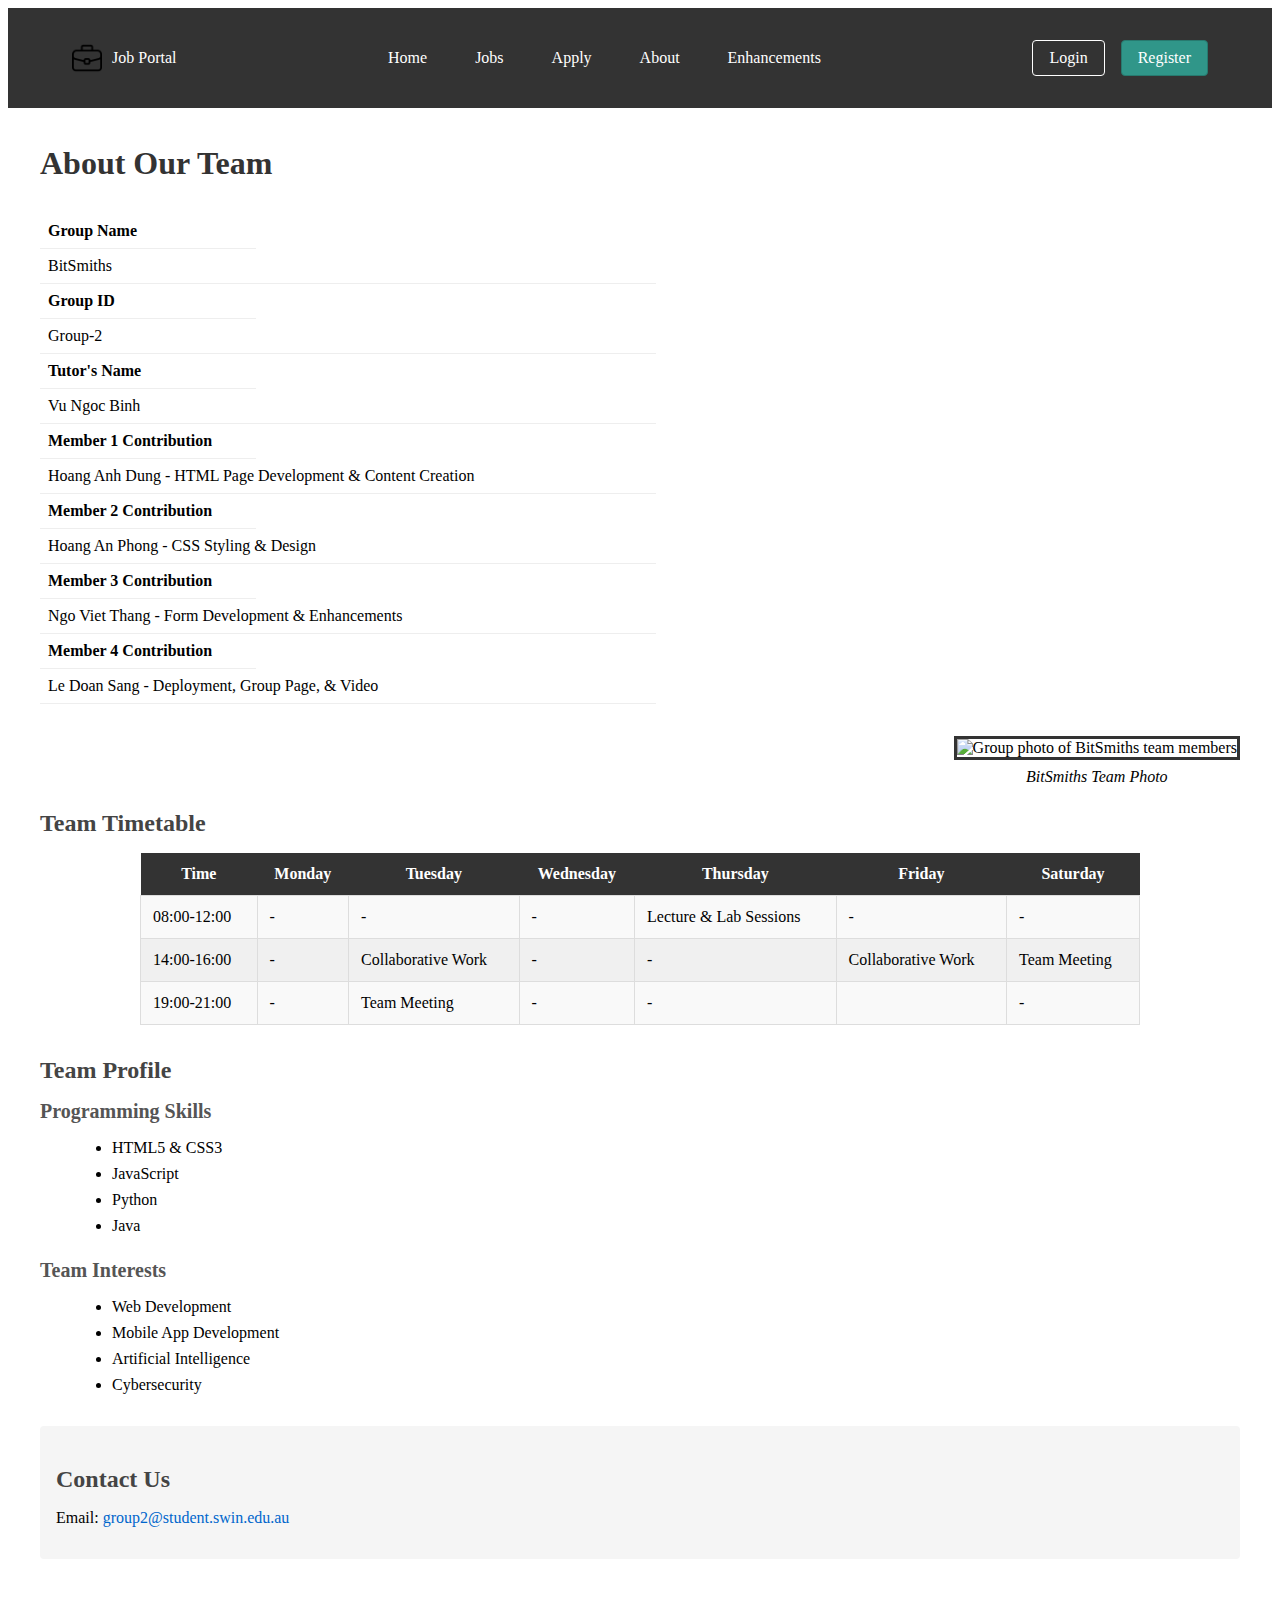
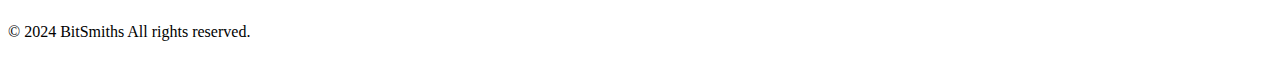
==== project1/about.html @ 95c0630e "moved images to images/ created header like in figma update style.css for header" ====
<!DOCTYPE html>
<html lang="en">
<head>
    <meta charset="UTF-8">
    <meta name="viewport" content="width=device-width, initial-scale=1.0">
    <meta name="description" content="About our team - Project team information and timetable">
    <meta name="keywords" content="team, about us, timetable, contact">
    <meta name="author" content="Le Doan Sang">
    <title>About Our Team</title>
    <link href="styles/style.css" rel="stylesheet">
</head>
<body>
    <header>
        <nav>
            <div class="brand">
                <img id="suitcase-icon" src="images/suitcase.png" alt="Job Portal Icon">
                <a href="index.html" id="job-portal">Job Portal</a>
            </div>
            <ul id="nav">
                <li><a href="index.html">Home</a></li>
                <li><a href="jobs.html">Jobs</a></li>
                <li><a href="apply.html">Apply</a></li>
                <li><a href="about.html">About</a></li>
                <li><a href="enhancements.html">Enhancements</a></li>
            </ul>
            <div class="auth-buttons">
                <a href="#" class="btn btn-login">Login</a>
                <a href="#" class="btn btn-register">Register</a>
            </div>
        </nav>
    </header>

    <main>
        <h1>About Our Team</h1>

        <section class="team-info">
            <dl>
                <dt>Group Name</dt>
                <dd>BitSmiths</dd>

                <dt>Group ID</dt>
                <dd>Group-2</dd>

                <dt>Tutor's Name</dt>
                <dd>Vu Ngoc Binh</dd>

                <dt>Member 1 Contribution</dt>
                <dd>Hoang Anh Dung - HTML Page Development & Content Creation</dd>

                <dt>Member 2 Contribution</dt>
                <dd>Hoang An Phong - CSS Styling & Design</dd>

                <dt>Member 3 Contribution</dt>
                <dd>Ngo Viet Thang - Form Development & Enhancements</dd>

                <dt>Member 4 Contribution</dt>
                <dd>Le Doan Sang - Deployment, Group Page, & Video</dd>
            </dl>

            <figure>
                <img src="images/team-photo.jpg" alt="Group photo of BitSmiths team members" width="300" height="200">
                <figcaption>BitSmiths Team Photo</figcaption>
            </figure>
        </section>

        <section class="timetable">
            <h2>Team Timetable</h2>
            <table>
                <thead>
                    <tr>
                        <th>Time</th>
                        <th>Monday</th>
                        <th>Tuesday</th>
                        <th>Wednesday</th>
                        <th>Thursday</th>
                        <th>Friday</th>
                        <th>Saturday</th>
                    </tr>
                </thead>
                <tbody>
                    <tr>
                        <td>08:00-12:00</td>
                        <td>-</td>
                        <td>-</td>
                        <td>-</td>
                        <td>Lecture & Lab Sessions</td>
                        <td>-</td>
                        <td>-</td>
                    </tr>
                    <tr>
                        <td>14:00-16:00</td>
                        <td>-</td>
                        <td>Collaborative Work</td>
                        <td>-</td>
                        <td>-</td>
                        <td>Collaborative Work</td>
                        <td>Team Meeting</td>
                    </tr>
                    <tr>
                        <td>19:00-21:00</td>
                        <td>-</td>
                        <td>Team Meeting</td>
                        <td>-</td>
                        <td>-</td>
                        <td></td>
                        <td>-</td>
                    </tr>
                </tbody>
            </table>
        </section>

        <section class="additional-info">
            <h2>Team Profile</h2>
            <h3>Programming Skills</h3>
            <ul>
                <li>HTML5 & CSS3</li>
                <li>JavaScript</li>
                <li>Python</li>
                <li>Java</li>
            </ul>

            <h3>Team Interests</h3>
            <ul>
                <li>Web Development</li>
                <li>Mobile App Development</li>
                <li>Artificial Intelligence</li>
                <li>Cybersecurity</li>
            </ul>
        </section>

        <section class="contact">
            <h2>Contact Us</h2>
            <p>Email: <a href="mailto:group2@student.swin.edu.au">group2@student.swin.edu.au</a></p>
        </section>
    </main>

    <footer>
        <p>&copy; 2024 BitSmiths All rights reserved.</p>
    </footer>
</body>
</html>
---- project1/styles/style.css ----
/*
filename: style.css 
author: Le Doan Sang
created: 13 February 2025
last modified 20 February 2025
description: external CSS file for entire project
*/


/* I. Cross-page general styles */
main {
  max-width: 1200px;
  margin: 0 auto;
  padding: 1rem;
}

h1 {
  color: #333;
  margin-bottom: 2rem;
  font-size: 2rem;
}

h2 {
  color: #444;
  margin: 1.5rem 0 1rem;
  font-size: 1.5rem;
}

h3 {
  color: #555;
  margin: 1rem 0;
  font-size: 1.25rem;
}

section {
  margin-bottom: 2rem;
}

/* 1. Navigation Styles */
header {
  background-color: #333;
  padding: 1rem 2rem;
}

nav {
  display: flex;
  justify-content: space-between;
  align-items: center;
  max-width: 1200px;
  margin: 0 auto;
  padding: 1rem 2rem;
}

nav > a {
  color: #fff;
  text-decoration: none;
  font-size: 1.5rem;
  font-weight: bold;
}

#nav {
  display: flex;
  list-style: none;
  margin: 0;
  padding: 0;
  gap: 2rem;
  flex-grow: 1; /* Expand to fill remaining space */
  justify-content: center; /* Center navigation links */
}

#nav li a {
  color: #fff;
  text-decoration: none;
  padding: 0.5rem;
  transition: color 0.3s ease;
}

#nav li a:hover {
  color: #ffd700;
}

#job-portal {
  color: #fff;
  text-decoration: none;
}

/* Logo style */
.brand {
  display: flex;
  align-items: center;
  gap: 10px; /* Space between image and text */
}
#suitcase-icon {
  width: 30px; /* Adjust size as needed */
  height: auto; /* Maintains aspect ratio */
}

/* Auth Buttons Styles */
.auth-buttons {
  display: flex;
  gap: 1rem;
  margin-left: auto
}

.btn {
  text-decoration: none;
  padding: 0.5rem 1rem;
  border-radius: 4px;
  transition: all 0.3s ease;
  font-weight: 500;
}

.btn-login {
  color: #fff;
  border: 1px solid #fff;
}

.btn-login:hover {
  background-color: #fff;
  color: #333;
}

.btn-register {
  background-color: #309689;
  color: #fff;
  border: 1px solid #277a6f;
}

.btn-register:hover {
  background-color: #277a6f;
  color: #fff;
  border-color: #277a6f;
}


/* 2. Responsive Navigation */
@media screen and (max-width: 1024px) {
  nav {
      flex-wrap: wrap;
      gap: 1rem;
  }

  #nav {
      order: 2;
      width: 100%;
      justify-content: center;
      gap: 1rem;
  }

  .auth-buttons {
      order: 1;
  }
}

@media screen and (max-width: 768px) {
  nav {
      flex-direction: column;
      text-align: center;
  }

  #nav {
      flex-wrap: wrap;
      justify-content: center;
      gap: 0.5rem;
  }

  .auth-buttons {
      margin-top: 1rem;
  }

  .btn {
      padding: 0.4rem 0.8rem;
      font-size: 0.9rem;
  }
}


/* 3. Accessibility Enhancement */
a:focus {
  outline: 2px solid #0066cc;
  outline-offset: 2px;
}

@media (prefers-reduced-motion: reduce) {
  * {
      transition: none !important;
  }
}

/* 4. High Contrast Mode Support */
@media (prefers-contrast: high) {
  .timetable th {
      background-color: #000;
      color: #fff;
  }

  .team-info img {
      border: 3px solid #000;
  }
}

/* 5. Auth Buttons Styles */
.auth-buttons {
  display: flex;
  gap: 1rem;
}

.btn {
  text-decoration: none;
  padding: 0.5rem 1rem;
  border-radius: 4px;
  transition: all 0.3s ease;
  font-weight: 500;
}

.btn-login {
  color: #fff;
  border: 1px solid #fff;
}

.btn-login:hover {
  background-color: #fff;
  color: #333;
}

.btn-register {
  background-color: #309689; /* Green background */
  color: #fff;               /* White text */
  border: 1px solid #277a6f; /* Darker green border */
}

.btn-register:hover {
  background-color: #277a6f; /* Darker hover background */
  color: #fff;               /* White text on hover */
  border-color: #277a6f;     /* Darker hover border */
}


/* II. about.html Styles */

/* 1. Definition List Styling */
.team-info dl {
  display: flex;
  flex-wrap: wrap;
  max-width: 800px;
  margin: 0 0 2rem 0;
}

.team-info dt {
  width: 200px;
  padding: 0.5rem;
  font-weight: bold;
  border-bottom: 1px solid #eee;
}

.team-info dd {
  width: calc(100% - 200px);
  padding: 0.5rem;
  margin-left: 0;
  border-bottom: 1px solid #eee;
}

/* 2. Figure and Image Styling */
.team-info figure {
  float: right;
  margin: 0 0 1rem 1rem;
  max-width: 300px;
}

.team-info img {
  width: 100%;
  height: auto;
  border: 3px solid #333;
}

.team-info figcaption {
  text-align: center;
  padding: 0.5rem;
  font-style: italic;
}

/* 3. Table Styling */
.timetable {
  margin: 2rem 0;
  clear: both;
}

.timetable table {
  width: 100%;
  max-width: 1000px;
  margin: 0 auto;
  border-collapse: collapse;
}

.timetable th {
  background-color: #333;
  color: #fff;
  padding: 0.75rem;
  font-weight: bold;
}

.timetable td {
  padding: 0.75rem;
  border: 1px solid #ddd;
  background-color: #f9f9f9;
}

.timetable tr:nth-child(even) td {
  background-color: #f0f0f0;
}

/* 4. Additional Info Section */
.additional-info {
  clear: both;
  margin: 2rem 0;
}

.additional-info ul {
  list-style-type: disc;
  margin-left: 2rem;
  margin-bottom: 1.5rem;
}

.additional-info li {
  margin: 0.5rem 0;
}

/* 5. Contact Section */
.contact {
  margin: 2rem 0;
  padding: 1rem;
  background-color: #f5f5f5;
  border-radius: 4px;
}

.contact a {
  color: #0066cc;
  text-decoration: none;
}

.contact a:hover {
  text-decoration: underline;
}

/* Responsive Design */
@media screen and (max-width: 768px) {
  .team-info dl {
      flex-direction: column;
  }

  .team-info dt,
  .team-info dd {
      width: 100%;
  }

  .team-info figure {
      float: none;
      margin: 1rem auto;
      max-width: 100%;
  }

  .timetable {
      overflow-x: auto;
  }

  .timetable table {
      min-width: 600px;
  }
}
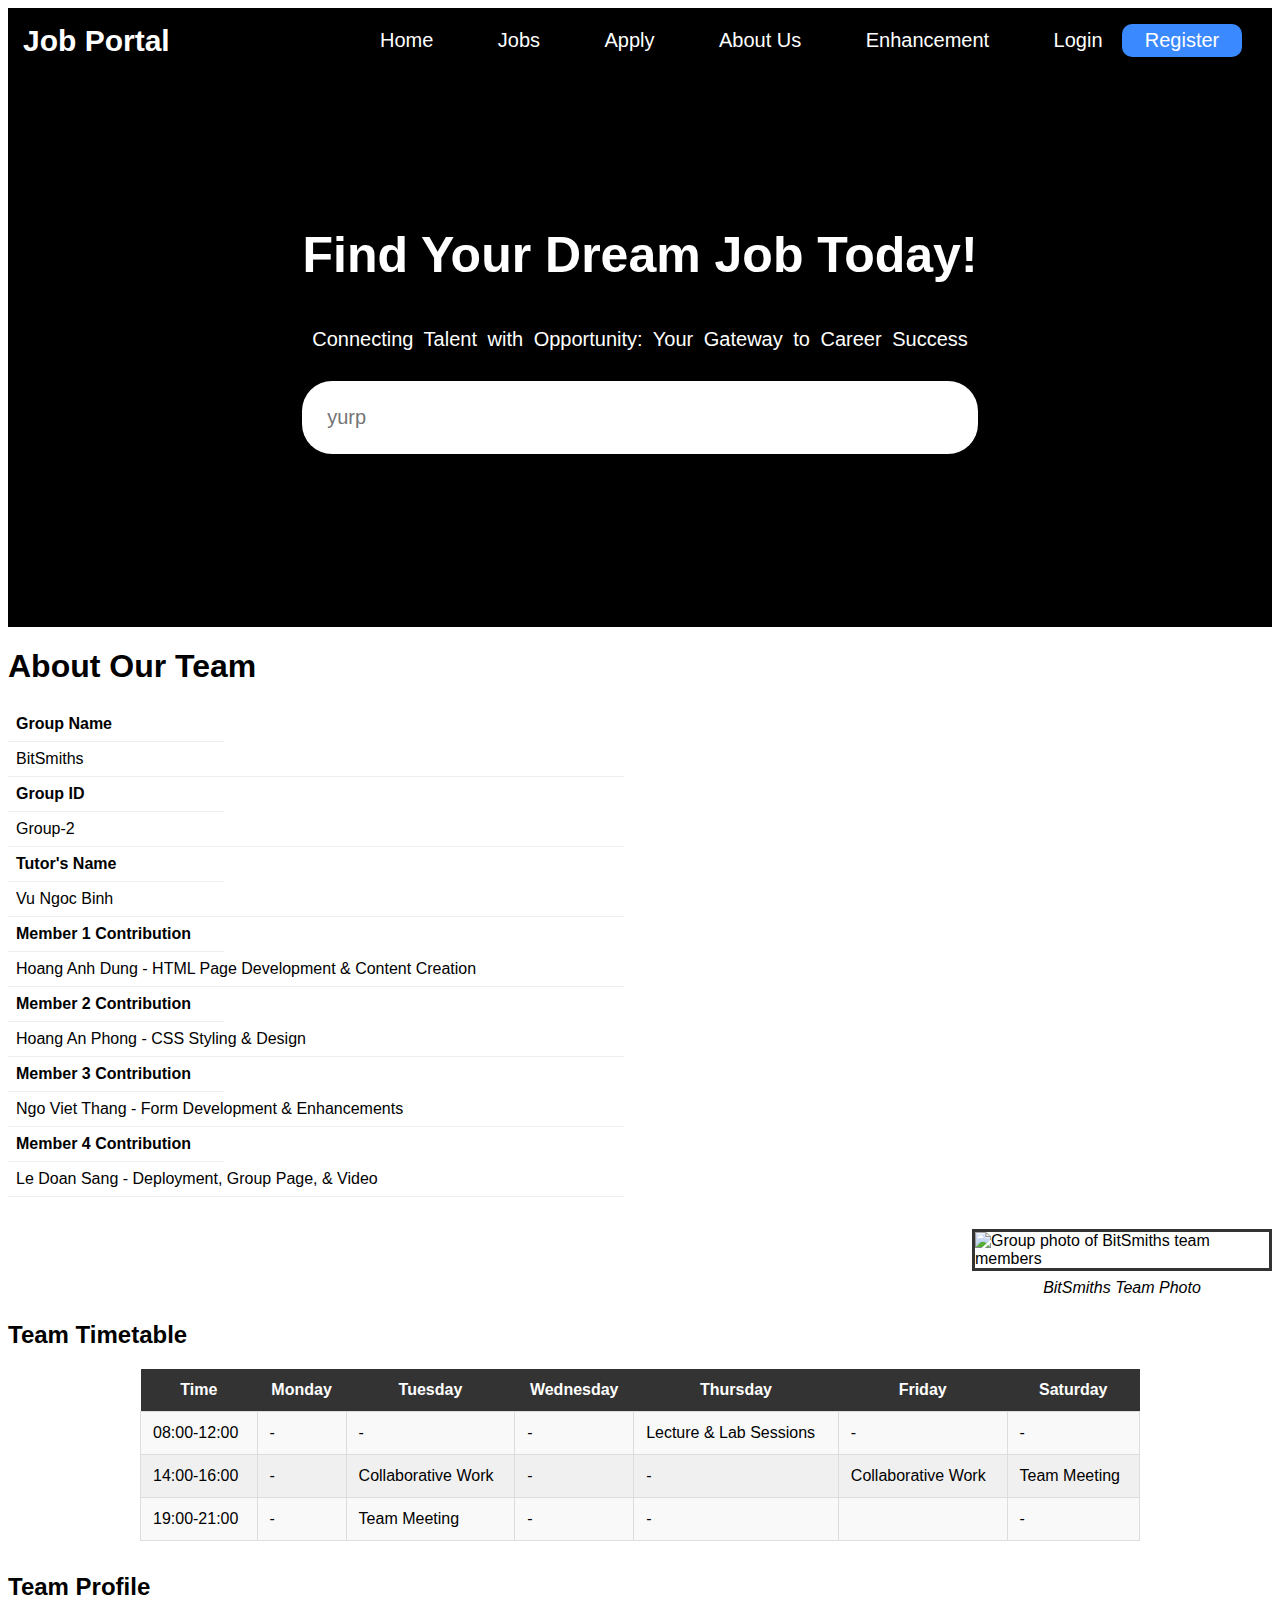
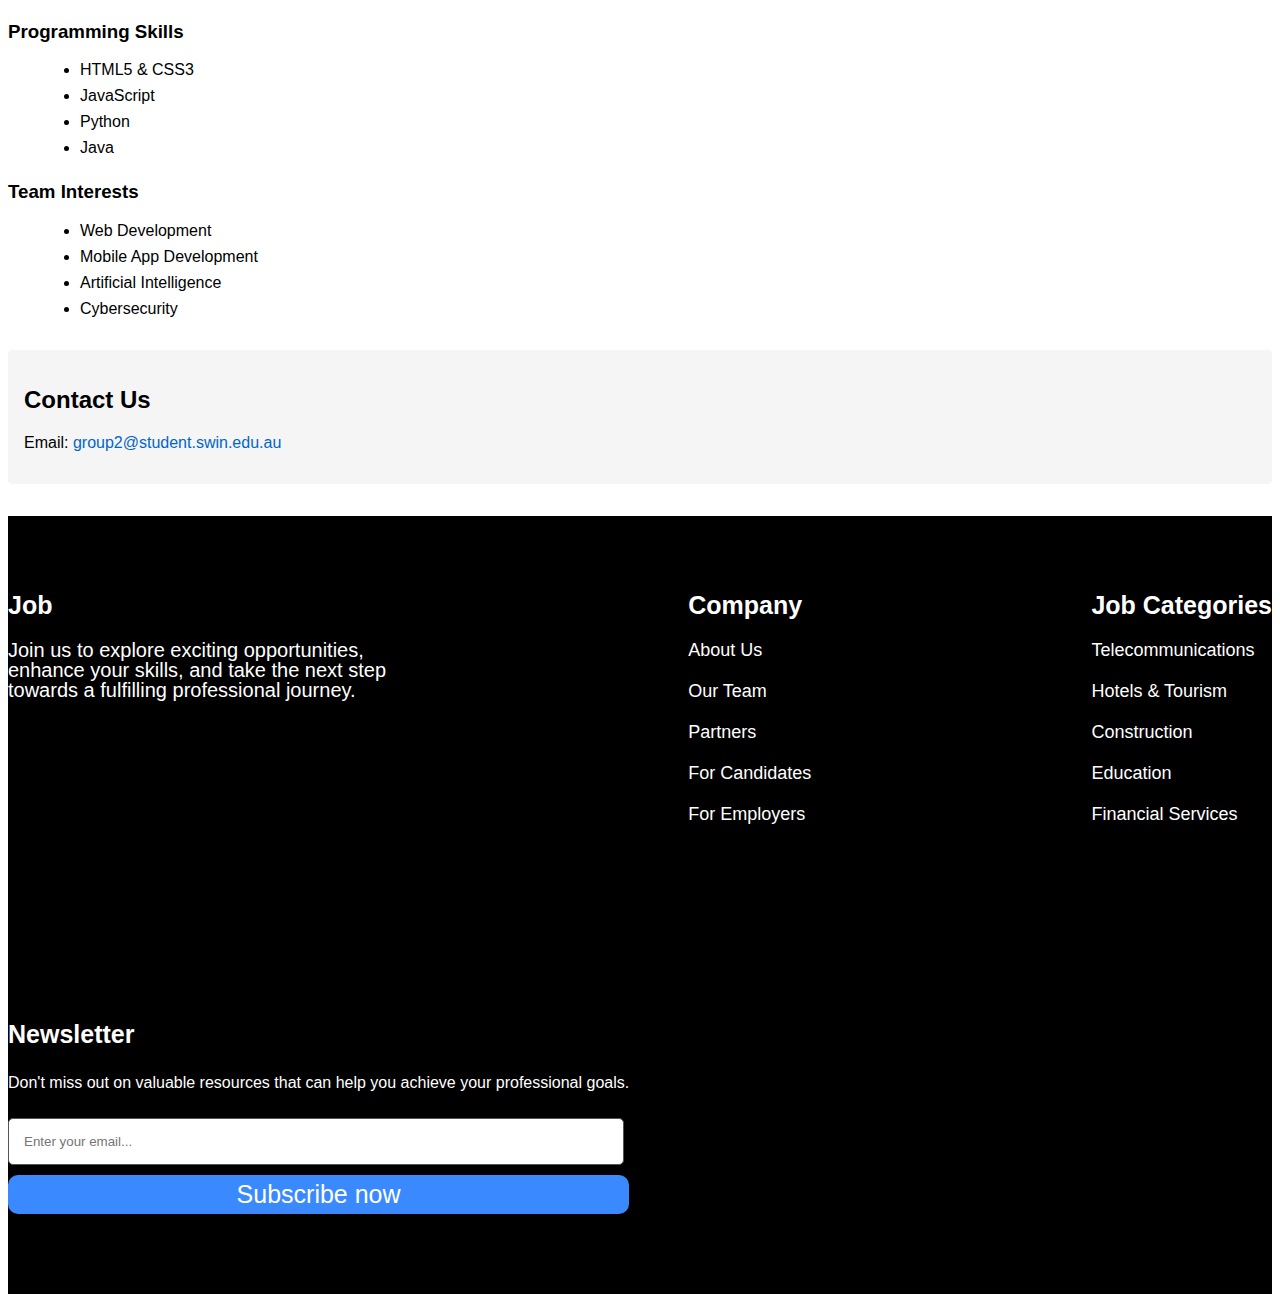
==== commit 80365c7b: "renamed to project1" ====
--- a/project1/about.html
+++ b/project1/about.html
@@ -1,141 +1,194 @@
-<!DOCTYPE html>
-<html lang="en">
-<head>
-    <meta charset="UTF-8">
-    <meta name="viewport" content="width=device-width, initial-scale=1.0">
-    <meta name="description" content="About our team - Project team information and timetable">
-    <meta name="keywords" content="team, about us, timetable, contact">
-    <meta name="author" content="Le Doan Sang">
-    <title>About Our Team</title>
-    <link href="styles/style.css" rel="stylesheet">
-</head>
-<body>
-    <header>
-        <nav>
-            <div class="brand">
-                <img id="suitcase-icon" src="images/suitcase.png" alt="Job Portal Icon">
-                <a href="index.html" id="job-portal">Job Portal</a>
-            </div>
-            <ul id="nav">
-                <li><a href="index.html">Home</a></li>
-                <li><a href="jobs.html">Jobs</a></li>
-                <li><a href="apply.html">Apply</a></li>
-                <li><a href="about.html">About</a></li>
-                <li><a href="enhancements.html">Enhancements</a></li>
-            </ul>
-            <div class="auth-buttons">
-                <a href="#" class="btn btn-login">Login</a>
-                <a href="#" class="btn btn-register">Register</a>
-            </div>
-        </nav>
-    </header>
-
-    <main>
-        <h1>About Our Team</h1>
-
-        <section class="team-info">
-            <dl>
-                <dt>Group Name</dt>
-                <dd>BitSmiths</dd>
-
-                <dt>Group ID</dt>
-                <dd>Group-2</dd>
-
-                <dt>Tutor's Name</dt>
-                <dd>Vu Ngoc Binh</dd>
-
-                <dt>Member 1 Contribution</dt>
-                <dd>Hoang Anh Dung - HTML Page Development & Content Creation</dd>
-
-                <dt>Member 2 Contribution</dt>
-                <dd>Hoang An Phong - CSS Styling & Design</dd>
-
-                <dt>Member 3 Contribution</dt>
-                <dd>Ngo Viet Thang - Form Development & Enhancements</dd>
-
-                <dt>Member 4 Contribution</dt>
-                <dd>Le Doan Sang - Deployment, Group Page, & Video</dd>
-            </dl>
-
-            <figure>
-                <img src="images/team-photo.jpg" alt="Group photo of BitSmiths team members" width="300" height="200">
-                <figcaption>BitSmiths Team Photo</figcaption>
-            </figure>
-        </section>
-
-        <section class="timetable">
-            <h2>Team Timetable</h2>
-            <table>
-                <thead>
-                    <tr>
-                        <th>Time</th>
-                        <th>Monday</th>
-                        <th>Tuesday</th>
-                        <th>Wednesday</th>
-                        <th>Thursday</th>
-                        <th>Friday</th>
-                        <th>Saturday</th>
-                    </tr>
-                </thead>
-                <tbody>
-                    <tr>
-                        <td>08:00-12:00</td>
-                        <td>-</td>
-                        <td>-</td>
-                        <td>-</td>
-                        <td>Lecture & Lab Sessions</td>
-                        <td>-</td>
-                        <td>-</td>
-                    </tr>
-                    <tr>
-                        <td>14:00-16:00</td>
-                        <td>-</td>
-                        <td>Collaborative Work</td>
-                        <td>-</td>
-                        <td>-</td>
-                        <td>Collaborative Work</td>
-                        <td>Team Meeting</td>
-                    </tr>
-                    <tr>
-                        <td>19:00-21:00</td>
-                        <td>-</td>
-                        <td>Team Meeting</td>
-                        <td>-</td>
-                        <td>-</td>
-                        <td></td>
-                        <td>-</td>
-                    </tr>
-                </tbody>
-            </table>
-        </section>
-
-        <section class="additional-info">
-            <h2>Team Profile</h2>
-            <h3>Programming Skills</h3>
-            <ul>
-                <li>HTML5 & CSS3</li>
-                <li>JavaScript</li>
-                <li>Python</li>
-                <li>Java</li>
-            </ul>
-
-            <h3>Team Interests</h3>
-            <ul>
-                <li>Web Development</li>
-                <li>Mobile App Development</li>
-                <li>Artificial Intelligence</li>
-                <li>Cybersecurity</li>
-            </ul>
-        </section>
-
-        <section class="contact">
-            <h2>Contact Us</h2>
-            <p>Email: <a href="mailto:group2@student.swin.edu.au">group2@student.swin.edu.au</a></p>
-        </section>
-    </main>
-
-    <footer>
-        <p>&copy; 2024 BitSmiths All rights reserved.</p>
-    </footer>
-</body>
-</html>
+<!DOCTYPE html>
+<html lang="en">
+<head>
+    <meta charset="UTF-8">
+    <meta name="viewport" content="width=device-width, initial-scale=1.0">
+    <meta name="description" content="About our team - Project team information and timetable">
+    <meta name="keywords" content="team, about us, timetable, contact">
+    <meta name="author" content="Le Doan Sang">
+    <title>About Our Team</title>
+    <link href="styles/style.css" rel="stylesheet">
+</head>
+<body>
+    <!--START Navigation Bar + Search Bar-->
+  <header>
+    <nav class="navbar">
+    <div class="container">
+      <div class="navdiv">
+        <a href="index.html" class="nav-brand">Job Portal</a>
+        <div class="navbar-div">
+          <ul>
+            <li><a href="index.html">Home</a></li>
+            <li><a href="jobs.html">Jobs</a></li>
+            <li><a href="apply.html">Apply</a></li>
+            <li><a href="about.html">About Us</a></li>
+            <li><a href="enhancements.html">Enhancement</a></li>
+            <a href="" class="login">Login</a>
+            <button id="nav-button"><a href="">Register</a></button>
+          </ul> 
+        </div>
+      </div>
+    </div>
+  </nav>
+  
+  <div class="banner">
+    <div class="container">
+      <h1 class="banner-title">Find Your Dream Job Today!</h1>
+      <p>Connecting Talent with Opportunity: Your Gateway to Career Success</p>
+      <form>
+        <input type="text" class="search-input" placeholder="yurp">
+        <button type="submit" class="search-button">
+          <i class="ri-search-line"></i>
+        </button>
+      </form>
+    </div>
+  </div>
+  <br>
+  <br>
+  <br>
+  </header>
+                  <!--END Navigation Bar + Search Bar-->
+
+    <main>
+        <h1>About Our Team</h1>
+
+        <section class="team-info">
+            <dl>
+                <dt>Group Name</dt>
+                <dd>BitSmiths</dd>
+
+                <dt>Group ID</dt>
+                <dd>Group-2</dd>
+
+                <dt>Tutor's Name</dt>
+                <dd>Vu Ngoc Binh</dd>
+
+                <dt>Member 1 Contribution</dt>
+                <dd>Hoang Anh Dung - HTML Page Development & Content Creation</dd>
+
+                <dt>Member 2 Contribution</dt>
+                <dd>Hoang An Phong - CSS Styling & Design</dd>
+
+                <dt>Member 3 Contribution</dt>
+                <dd>Ngo Viet Thang - Form Development & Enhancements</dd>
+
+                <dt>Member 4 Contribution</dt>
+                <dd>Le Doan Sang - Deployment, Group Page, & Video</dd>
+            </dl>
+
+            <figure>
+                <img src="images/team-photo.jpg" alt="Group photo of BitSmiths team members" width="300" height="200">
+                <figcaption>BitSmiths Team Photo</figcaption>
+            </figure>
+        </section>
+
+        <section class="timetable">
+            <h2>Team Timetable</h2>
+            <table>
+                <thead>
+                    <tr>
+                        <th>Time</th>
+                        <th>Monday</th>
+                        <th>Tuesday</th>
+                        <th>Wednesday</th>
+                        <th>Thursday</th>
+                        <th>Friday</th>
+                        <th>Saturday</th>
+                    </tr>
+                </thead>
+                <tbody>
+                    <tr>
+                        <td>08:00-12:00</td>
+                        <td>-</td>
+                        <td>-</td>
+                        <td>-</td>
+                        <td>Lecture & Lab Sessions</td>
+                        <td>-</td>
+                        <td>-</td>
+                    </tr>
+                    <tr>
+                        <td>14:00-16:00</td>
+                        <td>-</td>
+                        <td>Collaborative Work</td>
+                        <td>-</td>
+                        <td>-</td>
+                        <td>Collaborative Work</td>
+                        <td>Team Meeting</td>
+                    </tr>
+                    <tr>
+                        <td>19:00-21:00</td>
+                        <td>-</td>
+                        <td>Team Meeting</td>
+                        <td>-</td>
+                        <td>-</td>
+                        <td></td>
+                        <td>-</td>
+                    </tr>
+                </tbody>
+            </table>
+        </section>
+
+        <section class="additional-info">
+            <h2>Team Profile</h2>
+            <h3>Programming Skills</h3>
+            <ul>
+                <li>HTML5 & CSS3</li>
+                <li>JavaScript</li>
+                <li>Python</li>
+                <li>Java</li>
+            </ul>
+
+            <h3>Team Interests</h3>
+            <ul>
+                <li>Web Development</li>
+                <li>Mobile App Development</li>
+                <li>Artificial Intelligence</li>
+                <li>Cybersecurity</li>
+            </ul>
+        </section>
+
+        <section class="contact">
+            <h2>Contact Us</h2>
+            <p>Email: <a href="mailto:group2@student.swin.edu.au">group2@student.swin.edu.au</a></p>
+        </section>
+    </main>
+
+    <section class="footer">
+        <div class="container2">
+          <div class="footer-section">
+            <h3>Job</h3>
+            <p>Join us to explore exciting opportunities, enhance your skills, and take the next step towards a fulfilling professional journey.</p>
+          </div>
+    
+          <div class="footer-section">
+            <h3>Company</h3>
+            <ul>
+              <li><a href="">About Us</a></li>
+              <li><a href="">Our Team</a></li>
+              <li><a href="">Partners</a></li>
+              <li><a href="">For Candidates</a></li>
+              <li><a href="">For Employers</a></li>
+            </ul>
+          </div>
+    
+          <div class="footer-section">
+            <h3>Job Categories</h3>
+            <ul>
+              <li><a href="">Telecommunications</a></li>
+              <li><a href="">Hotels & Tourism</a></li>
+              <li><a href="">Construction</a></li>
+              <li><a href="">Education</a></li>
+              <li><a href="">Financial Services</a></li>
+            </ul>
+          </div>
+    
+          <div class="footer-newsletter">
+            <h3>Newsletter</h3>
+            <p>Don't miss out on valuable resources that can help you achieve your professional goals.</p>
+            <input type="email" placeholder="Enter your email...">
+            <button type="submit" class="subscribe">Subscribe now</button>
+          </div>
+        </div>
+      </section>
+</body>
+</html>
--- a/project1/styles/style.css
+++ b/project1/styles/style.css
@@ -1,370 +1,426 @@
-/*
-filename: style.css 
-author: Le Doan Sang
-created: 13 February 2025
-last modified 20 February 2025
-description: external CSS file for entire project
-*/
-
-
-/* I. Cross-page general styles */
-main {
-  max-width: 1200px;
-  margin: 0 auto;
-  padding: 1rem;
-}
-
-h1 {
-  color: #333;
-  margin-bottom: 2rem;
-  font-size: 2rem;
-}
-
-h2 {
-  color: #444;
-  margin: 1.5rem 0 1rem;
-  font-size: 1.5rem;
-}
-
-h3 {
-  color: #555;
-  margin: 1rem 0;
-  font-size: 1.25rem;
-}
-
-section {
-  margin-bottom: 2rem;
-}
-
-/* 1. Navigation Styles */
-header {
-  background-color: #333;
-  padding: 1rem 2rem;
-}
-
-nav {
-  display: flex;
-  justify-content: space-between;
-  align-items: center;
-  max-width: 1200px;
-  margin: 0 auto;
-  padding: 1rem 2rem;
-}
-
-nav > a {
-  color: #fff;
-  text-decoration: none;
-  font-size: 1.5rem;
-  font-weight: bold;
-}
-
-#nav {
-  display: flex;
-  list-style: none;
-  margin: 0;
-  padding: 0;
-  gap: 2rem;
-  flex-grow: 1; /* Expand to fill remaining space */
-  justify-content: center; /* Center navigation links */
-}
-
-#nav li a {
-  color: #fff;
-  text-decoration: none;
-  padding: 0.5rem;
-  transition: color 0.3s ease;
-}
-
-#nav li a:hover {
-  color: #ffd700;
-}
-
-#job-portal {
-  color: #fff;
-  text-decoration: none;
-}
-
-/* Logo style */
-.brand {
-  display: flex;
-  align-items: center;
-  gap: 10px; /* Space between image and text */
-}
-#suitcase-icon {
-  width: 30px; /* Adjust size as needed */
-  height: auto; /* Maintains aspect ratio */
-}
-
-/* Auth Buttons Styles */
-.auth-buttons {
-  display: flex;
-  gap: 1rem;
-  margin-left: auto
-}
-
-.btn {
-  text-decoration: none;
-  padding: 0.5rem 1rem;
-  border-radius: 4px;
-  transition: all 0.3s ease;
-  font-weight: 500;
-}
-
-.btn-login {
-  color: #fff;
-  border: 1px solid #fff;
-}
-
-.btn-login:hover {
-  background-color: #fff;
-  color: #333;
-}
-
-.btn-register {
-  background-color: #309689;
-  color: #fff;
-  border: 1px solid #277a6f;
-}
-
-.btn-register:hover {
-  background-color: #277a6f;
-  color: #fff;
-  border-color: #277a6f;
-}
-
-
-/* 2. Responsive Navigation */
-@media screen and (max-width: 1024px) {
-  nav {
-      flex-wrap: wrap;
-      gap: 1rem;
-  }
-
-  #nav {
-      order: 2;
-      width: 100%;
-      justify-content: center;
-      gap: 1rem;
-  }
-
-  .auth-buttons {
-      order: 1;
-  }
-}
-
-@media screen and (max-width: 768px) {
-  nav {
-      flex-direction: column;
-      text-align: center;
-  }
-
-  #nav {
-      flex-wrap: wrap;
-      justify-content: center;
-      gap: 0.5rem;
-  }
-
-  .auth-buttons {
-      margin-top: 1rem;
-  }
-
-  .btn {
-      padding: 0.4rem 0.8rem;
-      font-size: 0.9rem;
-  }
-}
-
-
-/* 3. Accessibility Enhancement */
-a:focus {
-  outline: 2px solid #0066cc;
-  outline-offset: 2px;
-}
-
-@media (prefers-reduced-motion: reduce) {
-  * {
-      transition: none !important;
-  }
-}
-
-/* 4. High Contrast Mode Support */
-@media (prefers-contrast: high) {
+
+
+
+*{
+    text-decoration: none;
+    font-family: 'Gill Sans', 'Gill Sans MT', Calibri, 'Trebuchet MS', sans-serif;
+}
+
+/* START of Definition List Styling */
+.team-info dl {
+    display: flex;
+    flex-wrap: wrap;
+    max-width: 800px;
+    margin: 0 0 2rem 0;
+  }
+  
+.team-info dt {
+    width: 200px;
+    padding: 0.5rem;
+    font-weight: bold;
+    border-bottom: 1px solid #eee;
+  }
+  
+.team-info dd {
+    width: calc(100% - 200px);
+    padding: 0.5rem;
+    margin-left: 0;
+    border-bottom: 1px solid #eee;
+  }
+/* END of Definition List Styling */
+  
+/* START of Figure and Image Styling */
+  .team-info figure {
+    float: right;
+    margin: 0 0 1rem 1rem;
+    max-width: 300px;
+  }
+  
+  .team-info img {
+    width: 100%;
+    height: auto;
+    border: 3px solid #333;
+  }
+  
+  .team-info figcaption {
+    text-align: center;
+    padding: 0.5rem;
+    font-style: italic;
+  }
+/* END of Figure and Image Styling */
+
+
+/* Table Styling */
+.timetable {
+    margin: 2rem 0;
+    clear: both;
+  }
+  
+  .timetable table {
+    width: 100%;
+    max-width: 1000px;
+    margin: 0 auto;
+    border-collapse: collapse;
+  }
+  
   .timetable th {
-      background-color: #000;
-      color: #fff;
-  }
-
-  .team-info img {
-      border: 3px solid #000;
-  }
-}
-
-/* 5. Auth Buttons Styles */
-.auth-buttons {
-  display: flex;
-  gap: 1rem;
-}
-
-.btn {
-  text-decoration: none;
-  padding: 0.5rem 1rem;
-  border-radius: 4px;
-  transition: all 0.3s ease;
-  font-weight: 500;
-}
-
-.btn-login {
-  color: #fff;
-  border: 1px solid #fff;
-}
-
-.btn-login:hover {
-  background-color: #fff;
-  color: #333;
-}
-
-.btn-register {
-  background-color: #309689; /* Green background */
-  color: #fff;               /* White text */
-  border: 1px solid #277a6f; /* Darker green border */
-}
-
-.btn-register:hover {
-  background-color: #277a6f; /* Darker hover background */
-  color: #fff;               /* White text on hover */
-  border-color: #277a6f;     /* Darker hover border */
-}
-
-
-/* II. about.html Styles */
-
-/* 1. Definition List Styling */
-.team-info dl {
-  display: flex;
-  flex-wrap: wrap;
-  max-width: 800px;
-  margin: 0 0 2rem 0;
-}
-
-.team-info dt {
-  width: 200px;
-  padding: 0.5rem;
-  font-weight: bold;
-  border-bottom: 1px solid #eee;
-}
-
-.team-info dd {
-  width: calc(100% - 200px);
-  padding: 0.5rem;
-  margin-left: 0;
-  border-bottom: 1px solid #eee;
-}
-
-/* 2. Figure and Image Styling */
-.team-info figure {
-  float: right;
-  margin: 0 0 1rem 1rem;
-  max-width: 300px;
-}
-
-.team-info img {
-  width: 100%;
-  height: auto;
-  border: 3px solid #333;
-}
-
-.team-info figcaption {
-  text-align: center;
-  padding: 0.5rem;
-  font-style: italic;
-}
-
-/* 3. Table Styling */
-.timetable {
-  margin: 2rem 0;
-  clear: both;
-}
-
-.timetable table {
-  width: 100%;
-  max-width: 1000px;
-  margin: 0 auto;
-  border-collapse: collapse;
-}
-
-.timetable th {
-  background-color: #333;
-  color: #fff;
-  padding: 0.75rem;
-  font-weight: bold;
-}
-
-.timetable td {
-  padding: 0.75rem;
-  border: 1px solid #ddd;
-  background-color: #f9f9f9;
-}
-
-.timetable tr:nth-child(even) td {
-  background-color: #f0f0f0;
-}
-
-/* 4. Additional Info Section */
+    background-color: #333;
+    color: #fff;
+    padding: 0.75rem;
+    font-weight: bold;
+  }
+  
+  .timetable td {
+    padding: 0.75rem;
+    border: 1px solid #ddd;
+    background-color: #f9f9f9;
+  }
+  
+  .timetable tr:nth-child(even) td {
+    background-color: #f0f0f0;
+  }
+/* End of Table Styling */
+
+/* START of Additional Info Section */
 .additional-info {
-  clear: both;
-  margin: 2rem 0;
-}
-
-.additional-info ul {
-  list-style-type: disc;
-  margin-left: 2rem;
-  margin-bottom: 1.5rem;
-}
-
-.additional-info li {
-  margin: 0.5rem 0;
-}
-
-/* 5. Contact Section */
-.contact {
-  margin: 2rem 0;
-  padding: 1rem;
-  background-color: #f5f5f5;
-  border-radius: 4px;
-}
-
-.contact a {
-  color: #0066cc;
-  text-decoration: none;
-}
-
-.contact a:hover {
-  text-decoration: underline;
-}
-
-/* Responsive Design */
-@media screen and (max-width: 768px) {
-  .team-info dl {
-      flex-direction: column;
-  }
-
-  .team-info dt,
-  .team-info dd {
-      width: 100%;
-  }
-
-  .team-info figure {
-      float: none;
-      margin: 1rem auto;
-      max-width: 100%;
-  }
-
-  .timetable {
-      overflow-x: auto;
-  }
-
-  .timetable table {
-      min-width: 600px;
-  }
-}
-
+    clear: both;
+    margin: 2rem 0;
+  }
+  
+  .additional-info ul {
+    list-style-type: disc;
+    margin-left: 2rem;
+    margin-bottom: 1.5rem;
+  }
+  
+  .additional-info li {
+    margin: 0.5rem 0;
+  }
+/* END of Additional Info Section */
+
+/* START of Contact Section */
+  .contact {
+    margin: 2rem 0;
+    padding: 1rem;
+    background-color: #f5f5f5;
+    border-radius: 4px;
+  }
+  
+  .contact a {
+    color: #0066cc;
+    text-decoration: none;
+  }
+  
+  .contact a:hover {
+    text-decoration: underline;
+  }
+/* END of Contact Section */
+
+                       /*START Header*/
+header{
+    background-color: rgb(0, 0, 0);
+    background-repeat: no-repeat;
+    background-size: cover;
+}
+                    
+.navbar{   
+    padding-left: 15px;
+    padding-right: 15px;
+    
+}
+
+.navdiv{
+    display: flex;
+    justify-content: space-between;
+    align-items: center;
+}
+
+.nav-icon{
+    font-size: 30px;
+    color: white;
+    cursor: pointer;
+}
+.nav-brand{
+    font-size: 30px;
+    color: white;
+    font-weight: bold;
+}
+
+.navbar-div li{
+    list-style: none;
+    display: inline-block;
+    align-items: start;
+    justify-content: center;
+}
+
+.navbar-div li a{
+    color: white;
+    font-size: 20px;
+    margin-right: 60px;
+    cursor: pointer;
+    
+}
+
+.navbar-div li a:hover{
+    color: rgb(41, 180, 255);
+    transition: all 0.3s ease 0s;
+}
+
+button{
+    outline: none;
+    border: none;
+    background-color: rgb(59, 137, 255);
+    margin-right: 15px;
+    border-radius: 10px;
+    padding: 5px;
+    
+    width: 120px;
+    cursor: pointer;
+}
+
+button:hover{
+    background-color: white;
+    transition: all 0.3s ease 0s;
+}
+
+button a{
+   color: white;
+   font-size: 20px;
+}
+
+button a:hover{
+    color: rgb(59, 137, 255);
+    transition: all 0.3s ease 0s;
+}
+
+.login{
+    color: white;
+    font-size: 20px;
+    cursor: pointer;
+    margin-right: 15px;
+}
+
+.login:hover{
+    color: rgb(41, 180, 255);
+    transition: all 0.3s ease 0s;
+}
+                       /*END Header*/
+
+    /*START Navigation Bar + Search Bar*/
+
+.banner{
+    background-image: url(images/bgimage.jpg);
+    background-repeat: no-repeat;
+    background-size: cover;
+    height: 500px;
+    font-size: 25px;
+    flex: 1;
+    display: flex;
+    align-items: center;
+    justify-content: center;
+    text-align: center;
+    color: white;
+
+    
+}
+
+.banner p{
+    padding: 10px;
+    font-size: 20px;
+    word-spacing: 5px;
+}
+
+.banner form{
+    background: white;
+    border-radius: 30px;
+    padding: 15px;
+    display: flex;
+    justify-content: space-between;
+}
+
+.search-input{
+    width: 100%;
+    outline: 0;
+    padding: 10px;
+    border: none;
+    font-size: 20px;
+}
+
+.search-button{
+    width: 70px;
+    font-size: 30px;
+    background: transparent;
+    border: none;
+    outline: 0;
+    cursor: pointer;
+}
+
+.search-button:hover{
+    color: rgb(41, 180, 255);
+    transition: all 0.3s ease 0s;
+}
+     /*END Navigation Bar + Search Bar*/
+
+                         /*START Description 1*/
+.company-section{
+    background-color: white;
+    display: flex;
+    align-items: center;
+    justify-content: center;
+    margin-top: 50px;
+    gap: 200px;
+}
+
+.img-container img{
+    width: 800px;
+    height: auto;
+    border-radius: 10px;
+    box-shadow: 0px 4px 10px rgba(0, 0, 0, 0.2);
+}
+
+.text-container{
+    max-width: 770px;
+}
+
+.text-container h2{
+    font-size: 40px;
+    font-weight: 700;
+    margin-bottom: 50px;
+}
+
+.text-container p{
+    font-size: 25px;
+    word-spacing: 2px;
+    margin-bottom: 40px;
+}
+
+.learn-more{
+    color: rgb(41, 180, 255);
+    text-decoration: underline;
+}
+                        /*END Description 1*/
+
+                        /*START Description 2*/
+.company-section-2{
+    background-color: rgb(87, 90, 122);
+    display: flex;
+    align-items: center;
+    justify-content: center;
+    margin-top: 50px;
+    gap: 200px;
+    flex-direction: row-reverse;
+}
+
+.text-container2{
+    color: white;
+    max-width: 770px;
+    margin-left: 50px;
+}
+
+.text-container2 h2{
+    font-size: 40px;
+    font-weight: 700;
+    margin-bottom: 50px;
+}
+
+.text-container2 p{
+    font-size: 25px;
+    word-spacing: 2px;
+    margin-bottom: 40px;
+}
+
+                       /*END Description 2*/
+
+                      /*START Footer*/
+.footer{
+    display: flex;
+    align-items: flex-start;
+    background-color: rgb(0, 0, 0);
+    margin-top: 0px;
+}
+
+.container2{
+    margin: auto;
+    margin-top: 50px;
+    margin-bottom: 80px;
+    display: flex;
+    justify-content: space-between;
+    flex-wrap: wrap;
+    gap: 150px;
+    color: white;
+}
+.footer-section h3{
+    font-size: 25px;
+    margin-bottom: 15px;
+}
+
+.footer-section p{
+    max-width: 400px;
+    font-size: 20px;
+    line-height: 1;
+}
+
+.footer-section ul{
+    list-style: none;
+    padding: 0;
+}
+
+.footer-section ul li{
+    margin-top: 20px;
+    margin-bottom: 20px;
+}
+
+.footer-section ul li a{
+    color: white;
+    text-decoration: none;
+    font-size: 18px;
+    
+}
+
+.footer-section ul li a:hover{
+    color: rgb(59, 137, 255);
+}
+
+.footer-newsletter h3{
+    font-size: 25px;
+}
+
+.footer-newsletter input{
+    width: 94%;
+    padding: 15px;
+    margin: 10px 0;
+    border: 1px solid #555;
+    border-radius: 5px;
+    background-color: rgb(255, 255, 255);
+    color: rgb(0, 0, 0);
+}
+
+.subscribe{
+    padding: 10px 10;
+    border: none;
+    cursor: pointer;
+    font-size: 25px;
+    width: 100%;
+    color: white;
+}
+
+.subscribe:hover{
+    color: rgb(59, 137, 255);
+}
+                      
+                          /*END Footer*/
+
+
+
+                          /*START Form*/
+header{
+    background-color: rgb(0, 0, 0);
+    background-repeat: no-repeat;
+    background-size: cover;
+}
+
+.form{
+    display: flex;
+    justify-content: space-between;
+    align-items: center;
+}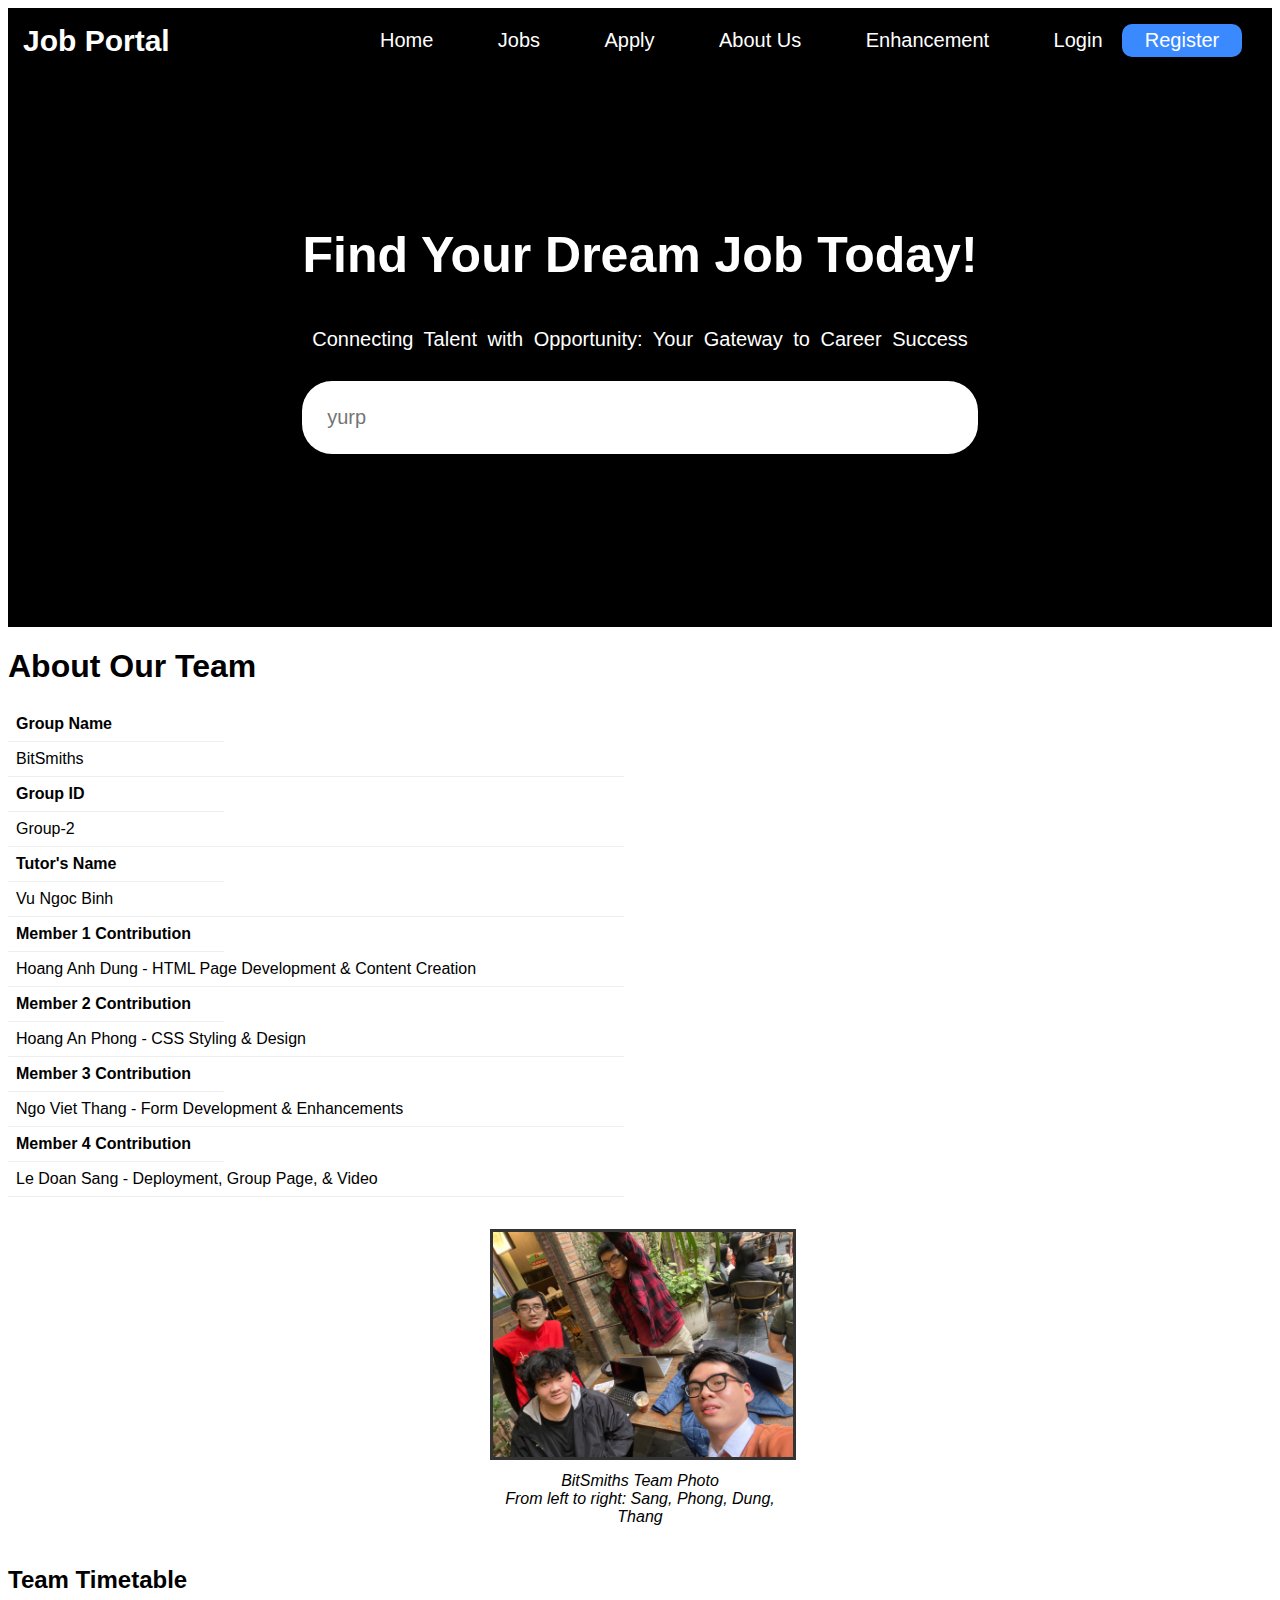
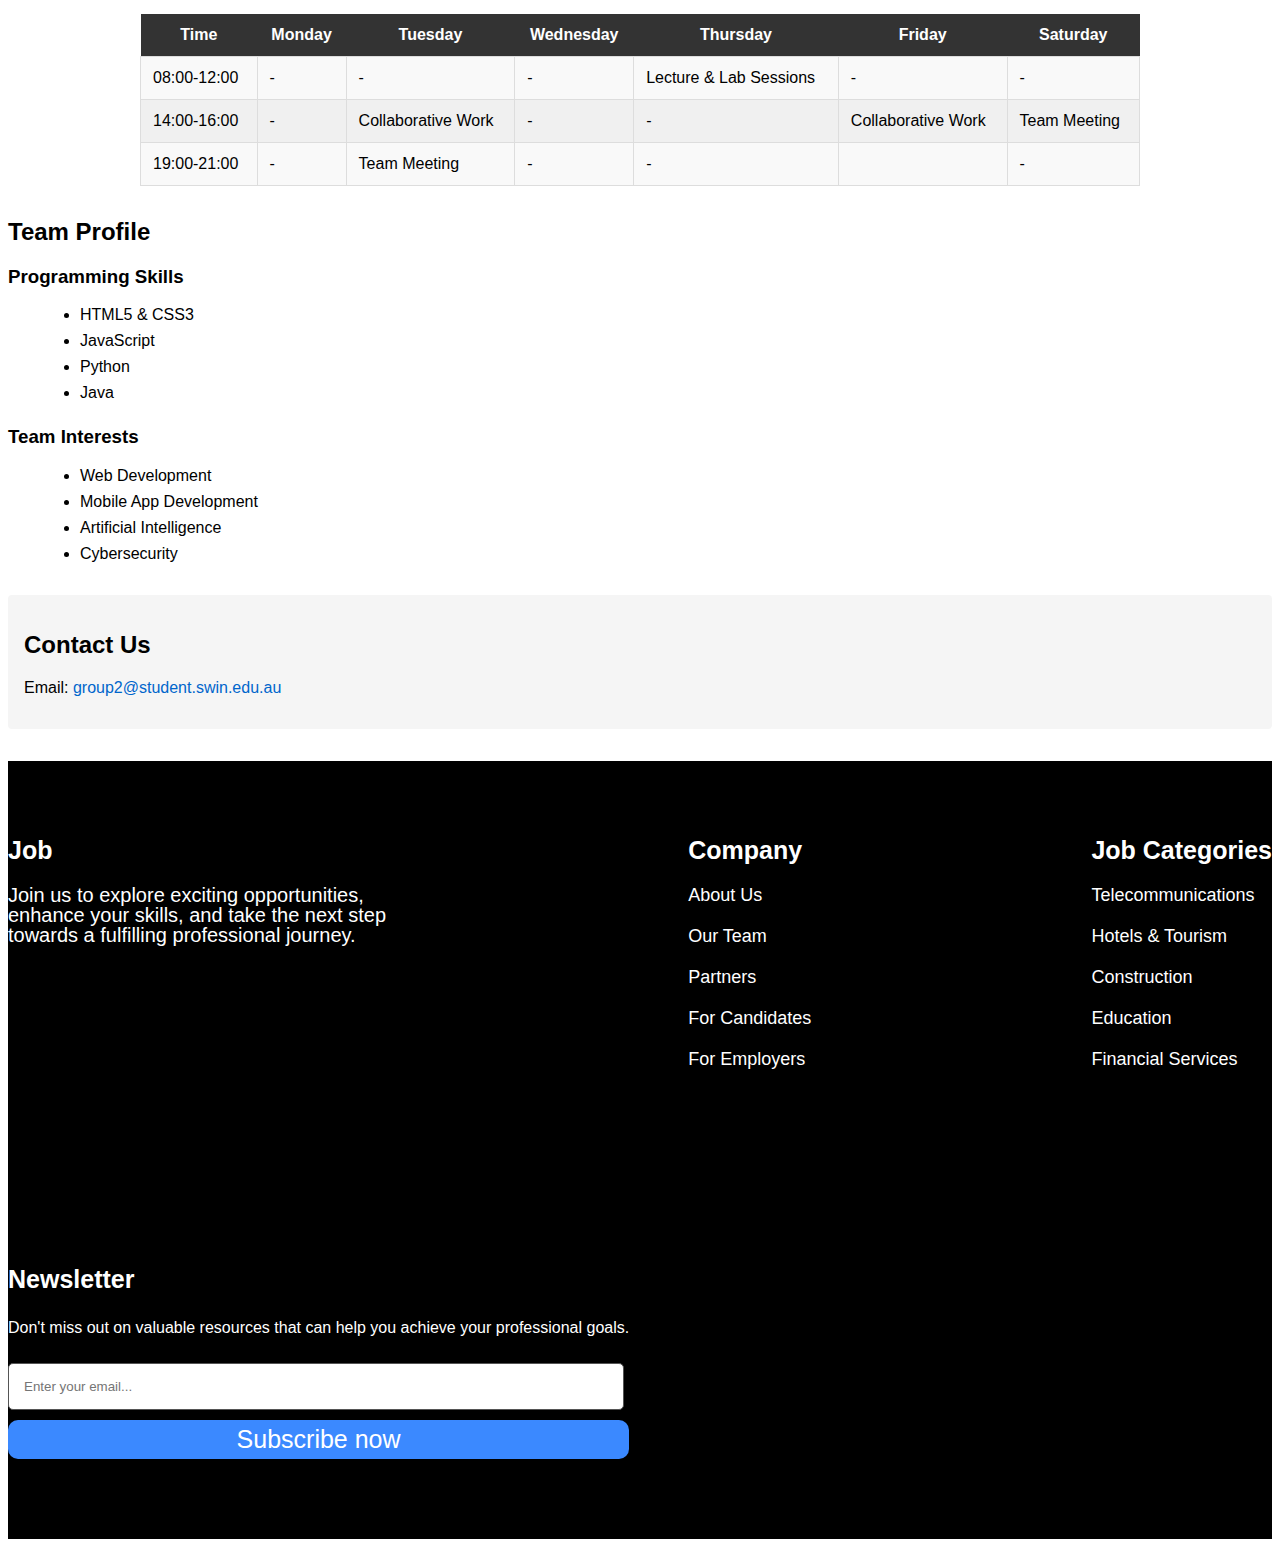
==== commit 286a0b0a: "insert group photo and update photo css" ====
--- a/project1/about.html
+++ b/project1/about.html
@@ -77,8 +77,8 @@
             </dl>
 
             <figure>
-                <img src="images/team-photo.jpg" alt="Group photo of BitSmiths team members" width="300" height="200">
-                <figcaption>BitSmiths Team Photo</figcaption>
+                <img src="images/group_image.jpg" alt="Group photo of BitSmiths team members" width="300" height="200">
+                <figcaption>BitSmiths Team Photo<br>From left to right: Sang, Phong, Dung, Thang</figcaption>
             </figure>
         </section>
 
--- a/project1/styles/style.css
+++ b/project1/styles/style.css
@@ -31,8 +31,7 @@
   
 /* START of Figure and Image Styling */
   .team-info figure {
-    float: right;
-    margin: 0 0 1rem 1rem;
+    margin: 0 auto;
     max-width: 300px;
   }
   
@@ -224,6 +223,20 @@
     
 }
 
+.pagename{
+    
+    flex: 1;
+    display: flex;
+    color: white;
+    align-items: center;
+    justify-content: center;
+    margin-top: 50px;
+    padding-bottom: 70px;
+}
+
+.pagename h1{
+    font-size: 40px;
+}
 .banner p{
     padding: 10px;
     font-size: 20px;
@@ -423,4 +436,129 @@
     display: flex;
     justify-content: space-between;
     align-items: center;
+}
+    /*END Banner-Apply/
+                          /*START Form*/
+header{
+    background-color: rgb(0, 0, 0);
+    background-repeat: no-repeat;
+    background-size: cover;
+}
+
+.form{
+    display: flex;
+    justify-content: space-between;
+    align-items: center;
+}
+
+.form-container-job-apply {
+    display: flex;         /* Enable Flexbox */
+    flex-direction: column; /* Stack form elements vertically */
+    align-items: center;   /* Center form elements horizontally */
+    max-width: 500px;      /* Set maximum width */
+    margin: 0 auto;        /* Center the container */
+    background-color: rgba(0, 255, 13, 0.205);
+    border-radius: 10px;
+    box-shadow: 0px 4px 10px rgba(0, 0, 0, 0.2);
+    padding: 30px;
+    box-sizing: border-box; /* Ensure padding doesn't affect width */
+    margin-bottom : 50px;
+}
+
+.banner-apply h1{ 
+    text-align: center;
+
+}
+
+.form-label{
+    font-size: 20px;
+    margin-bottom: 10px;
+    align-items: center;
+}
+.form-label label{
+    font-size: 20px;
+    margin-bottom: 10px;
+    align-items: center;
+    align-content: center;
+}
+.form-label input{
+    font-size: 20px;
+    margin-bottom: 10px;
+    align-items: center;
+    align-content: center
+}    
+
+.iframe-container{
+    display: flex;         
+  flex-direction: column; 
+  align-items: center;   
+  max-width: 100px;      
+  margin: 0 o;       
+  background-color: rgba(0, 255, 13, 0.205);
+  border-radius: 10px;
+  box-shadow: 0px 4px 10px rgba(0, 0, 0, 0.2);
+  padding: 30px;
+
+}
+
+
+                       /*Job Page*/   
+.recentjobs{
+    font-size: 25px;
+    margin-left: 90px;
+}
+
+.job-container{
+    margin: auto;
+    margin-top: 100px;
+    width: 90%;
+    display: flex;
+    justify-content: space-evenly;
+    align-items: center;
+    background-color: rgb(229, 184, 255);
+    border-radius: 10px;
+    padding: 10px;
+    box-shadow: 0 8px 8px rgba(0, 0, 0, 0.1);
+    transition: transform 0.2s ease-in-out;
+}
+
+.job-container:hover{
+    transform: translateY(-5px);
+}
+
+.job-name h2{
+    margin: 0;
+    font-size: 30px;
+}
+
+.job-name p{
+    margin-top: 10px;
+    font-size: 20px;
+}
+
+.jobtags p{
+    font-size: 17px;
+    letter-spacing: 1px;
+}
+
+.job-description{
+    max-width: 800px;
+    display: block;
+    margin: auto;
+    margin-top: 100px;
+    margin-bottom: 100px;
+    justify-content: center;
+    align-items: center;
+}
+
+.job-description h2{
+    font-size: 30px;
+}
+
+.job-description p{
+    font-size: 20px;
+}
+
+i{
+    color: rgb(29, 192, 116);
 }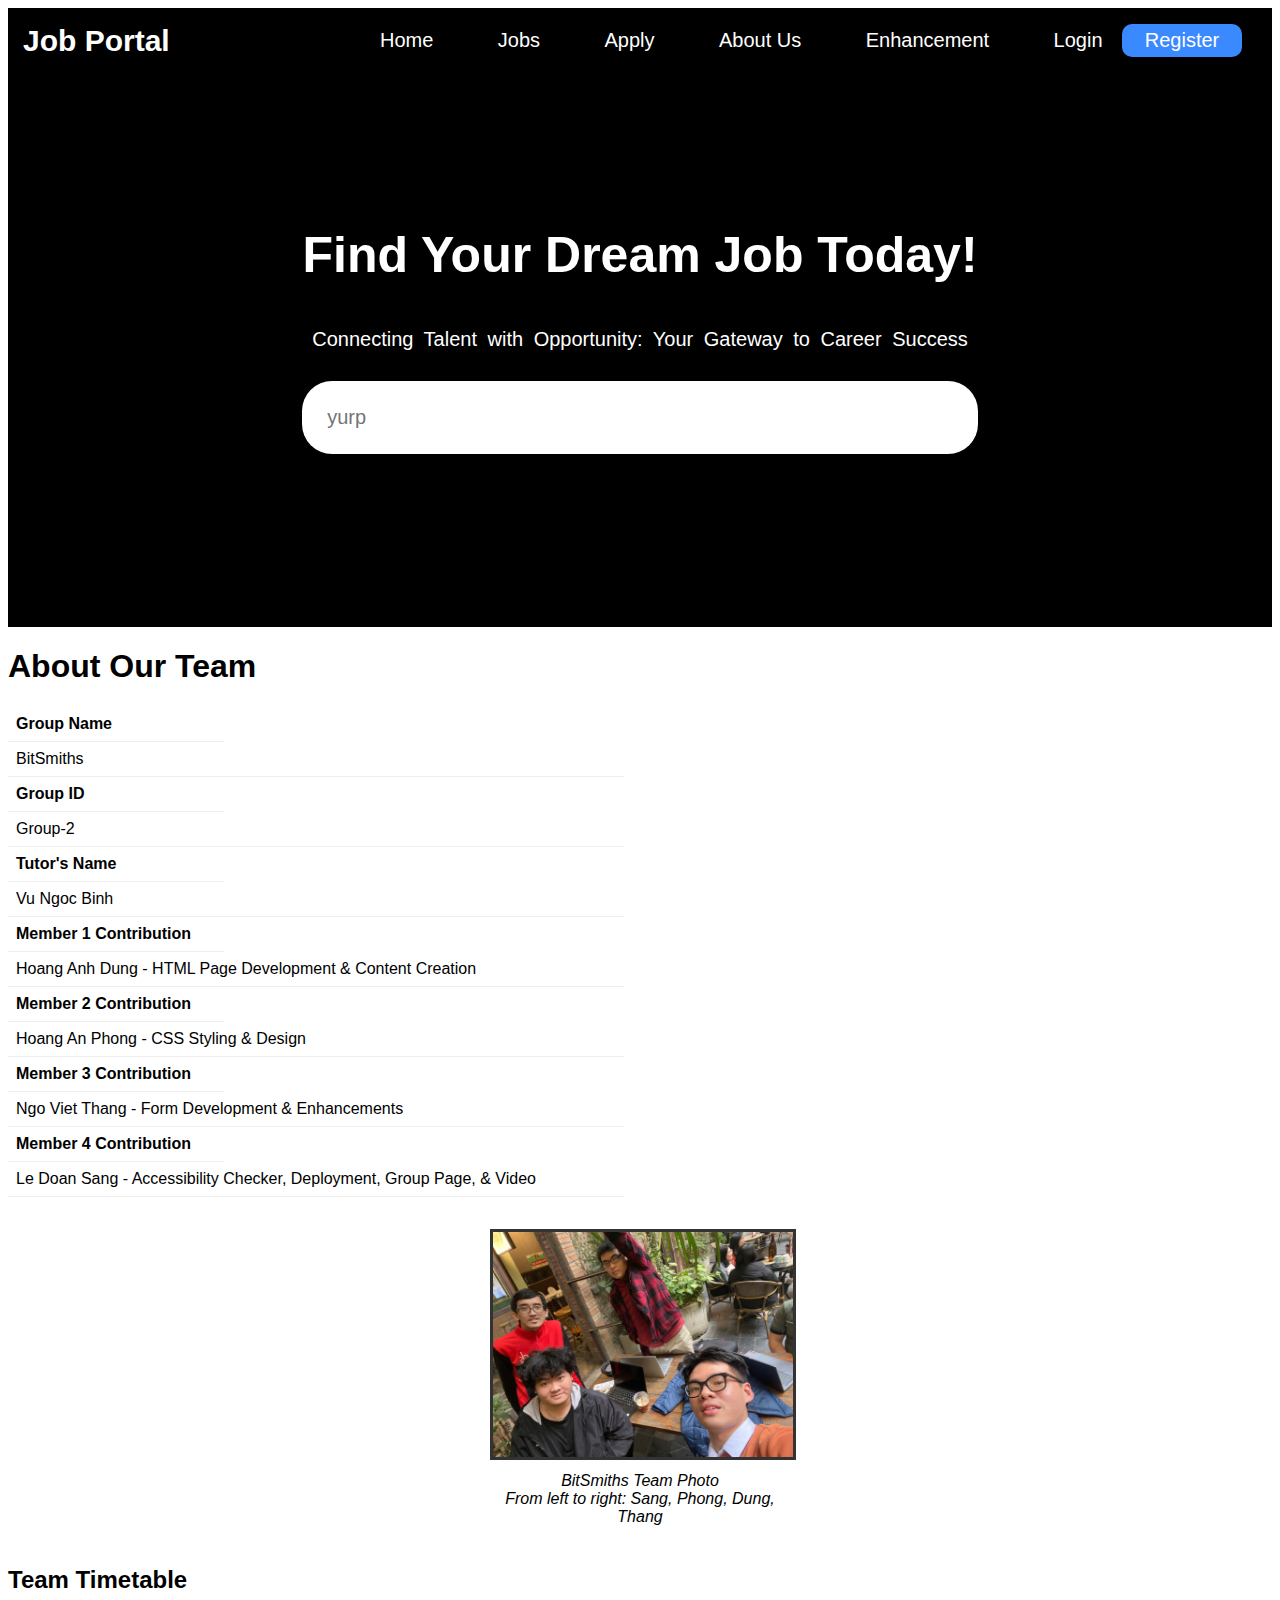
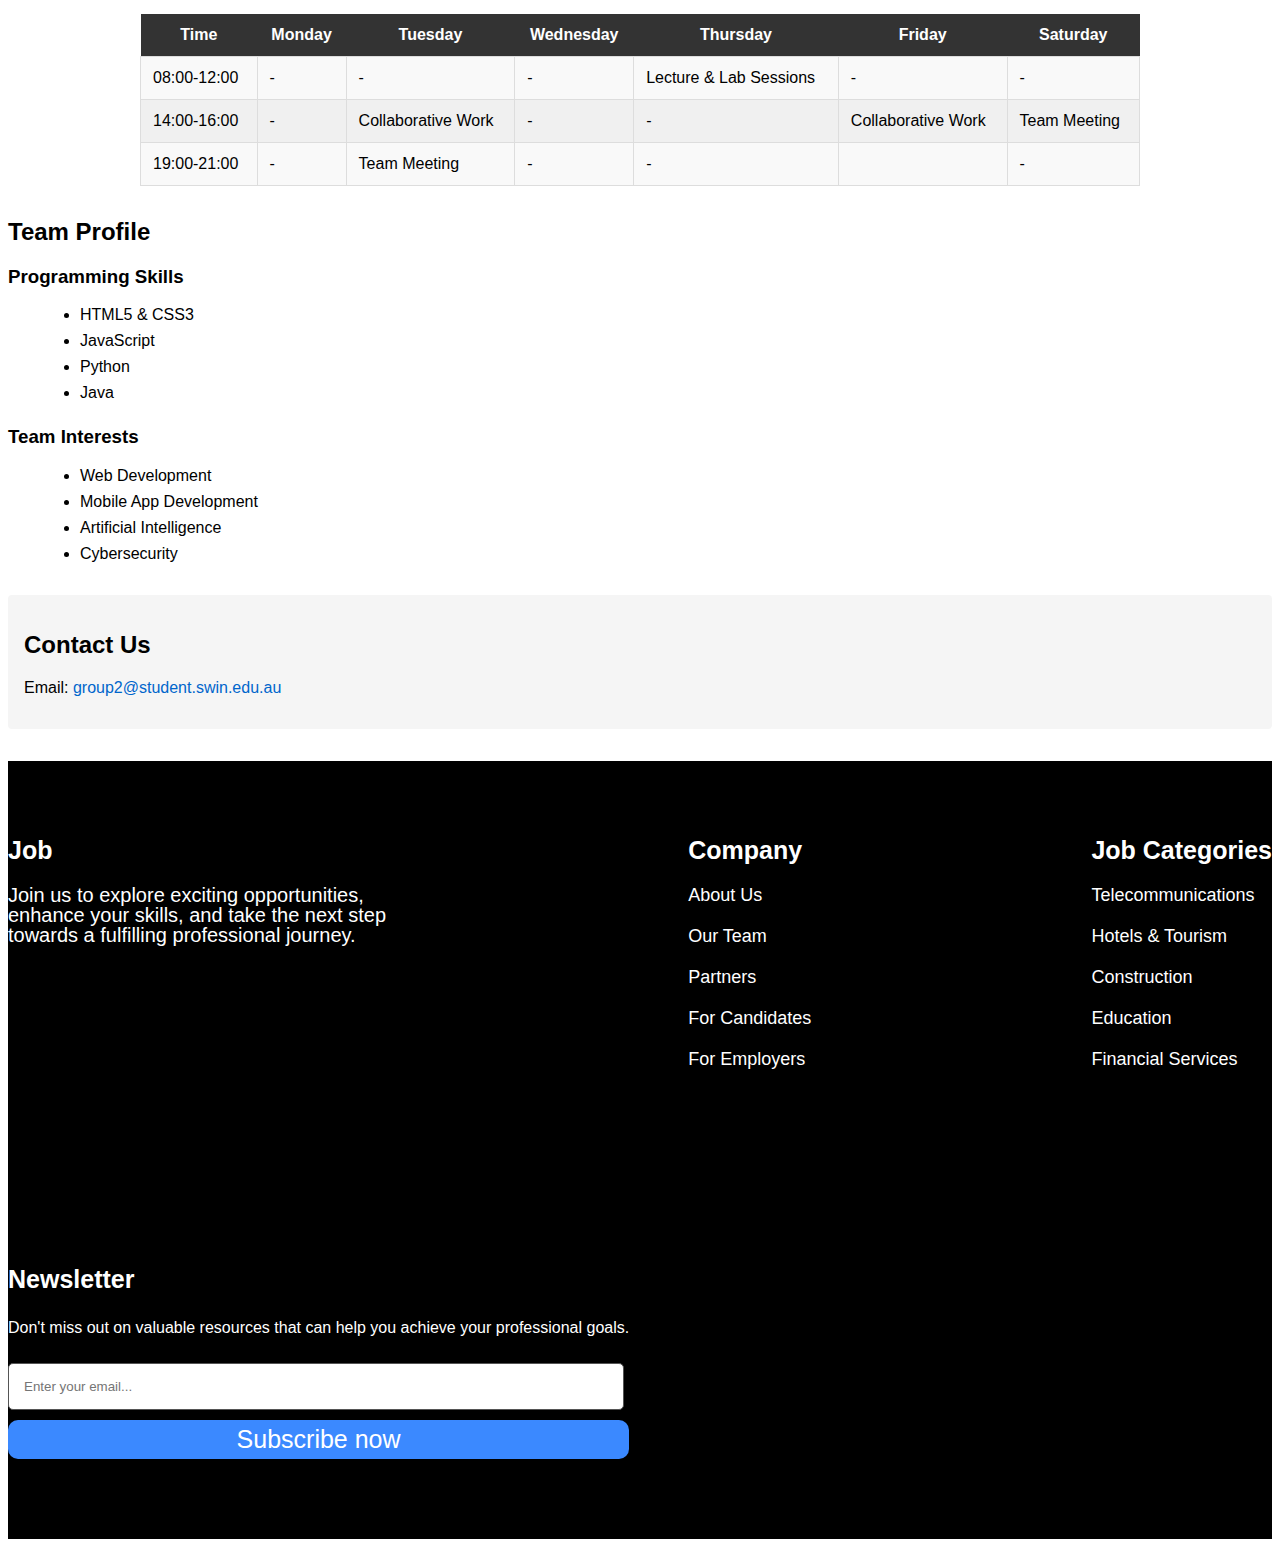
==== commit e15d42e6: "update about.html" ====
--- a/project1/about.html
+++ b/project1/about.html
@@ -73,7 +73,7 @@
                 <dd>Ngo Viet Thang - Form Development & Enhancements</dd>
 
                 <dt>Member 4 Contribution</dt>
-                <dd>Le Doan Sang - Deployment, Group Page, & Video</dd>
+                <dd>Le Doan Sang - Accessibility Checker, Deployment, Group Page, & Video</dd>
             </dl>
 
             <figure>
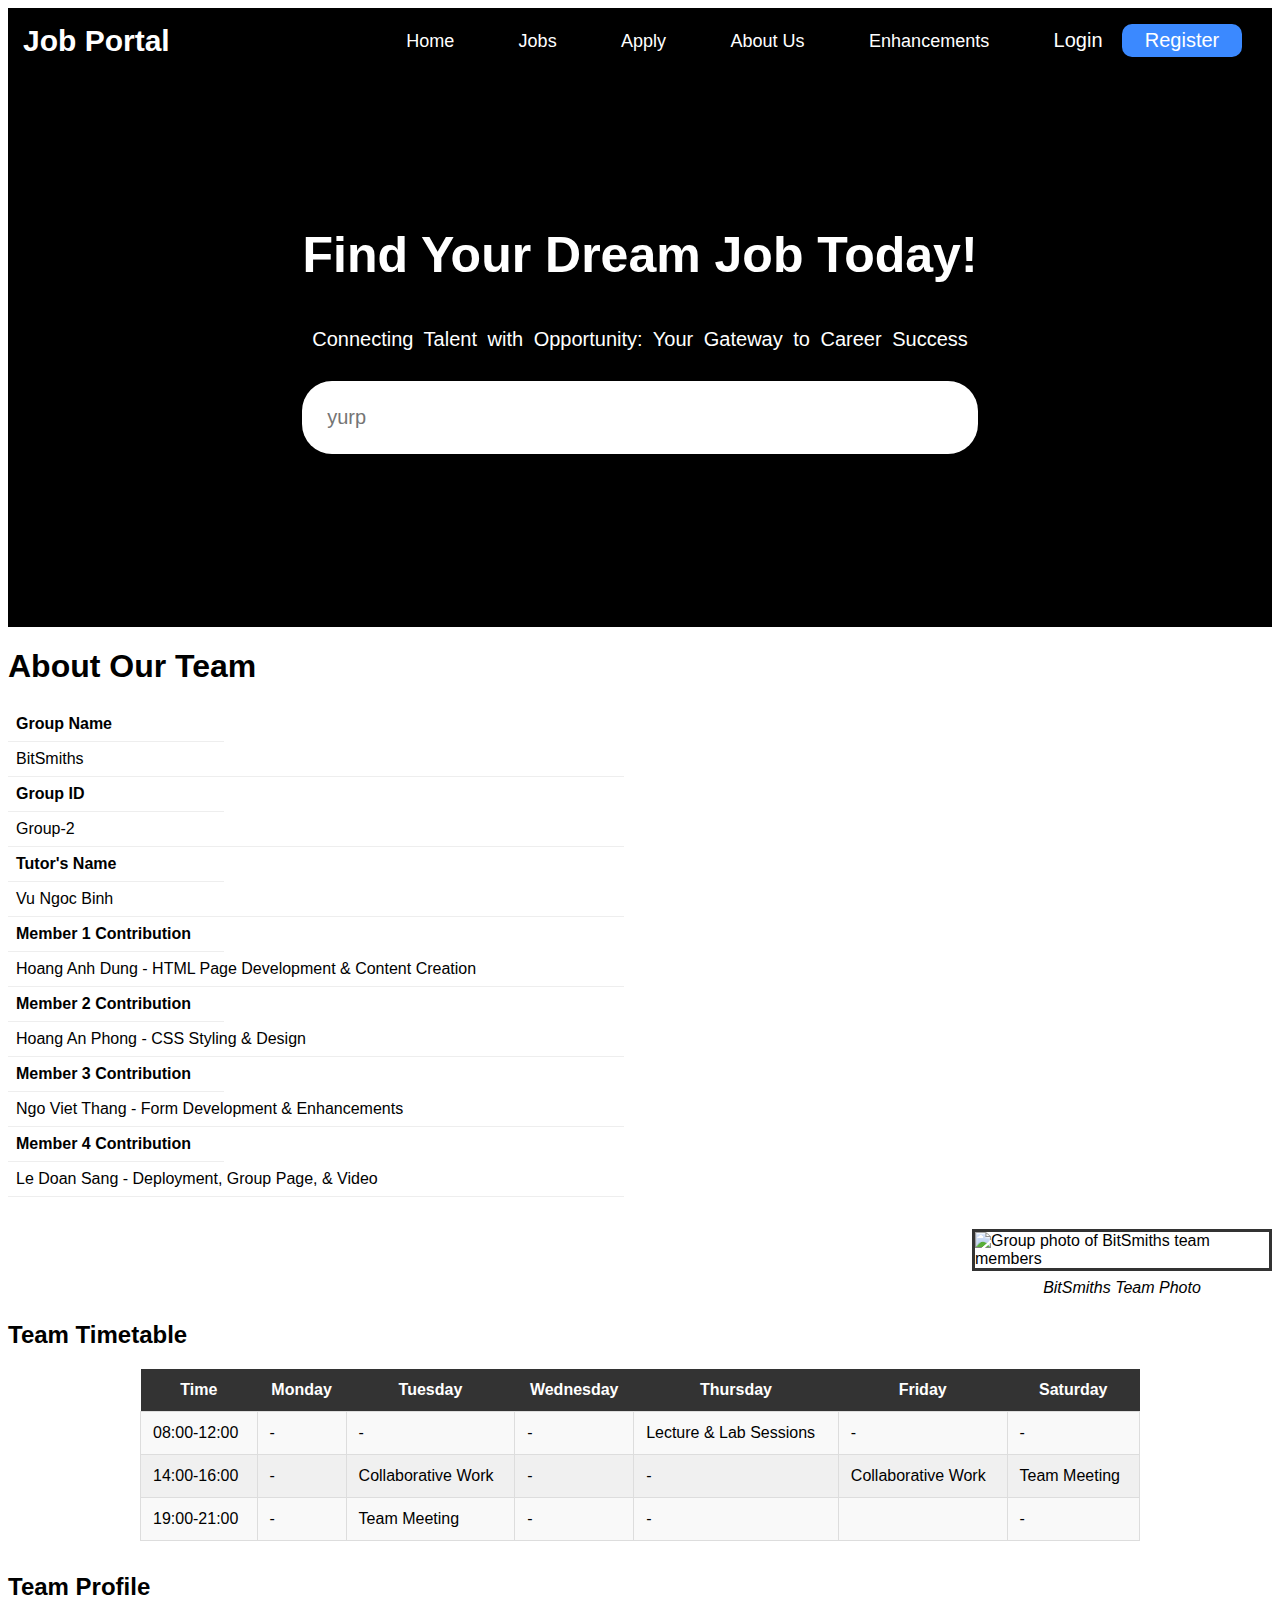
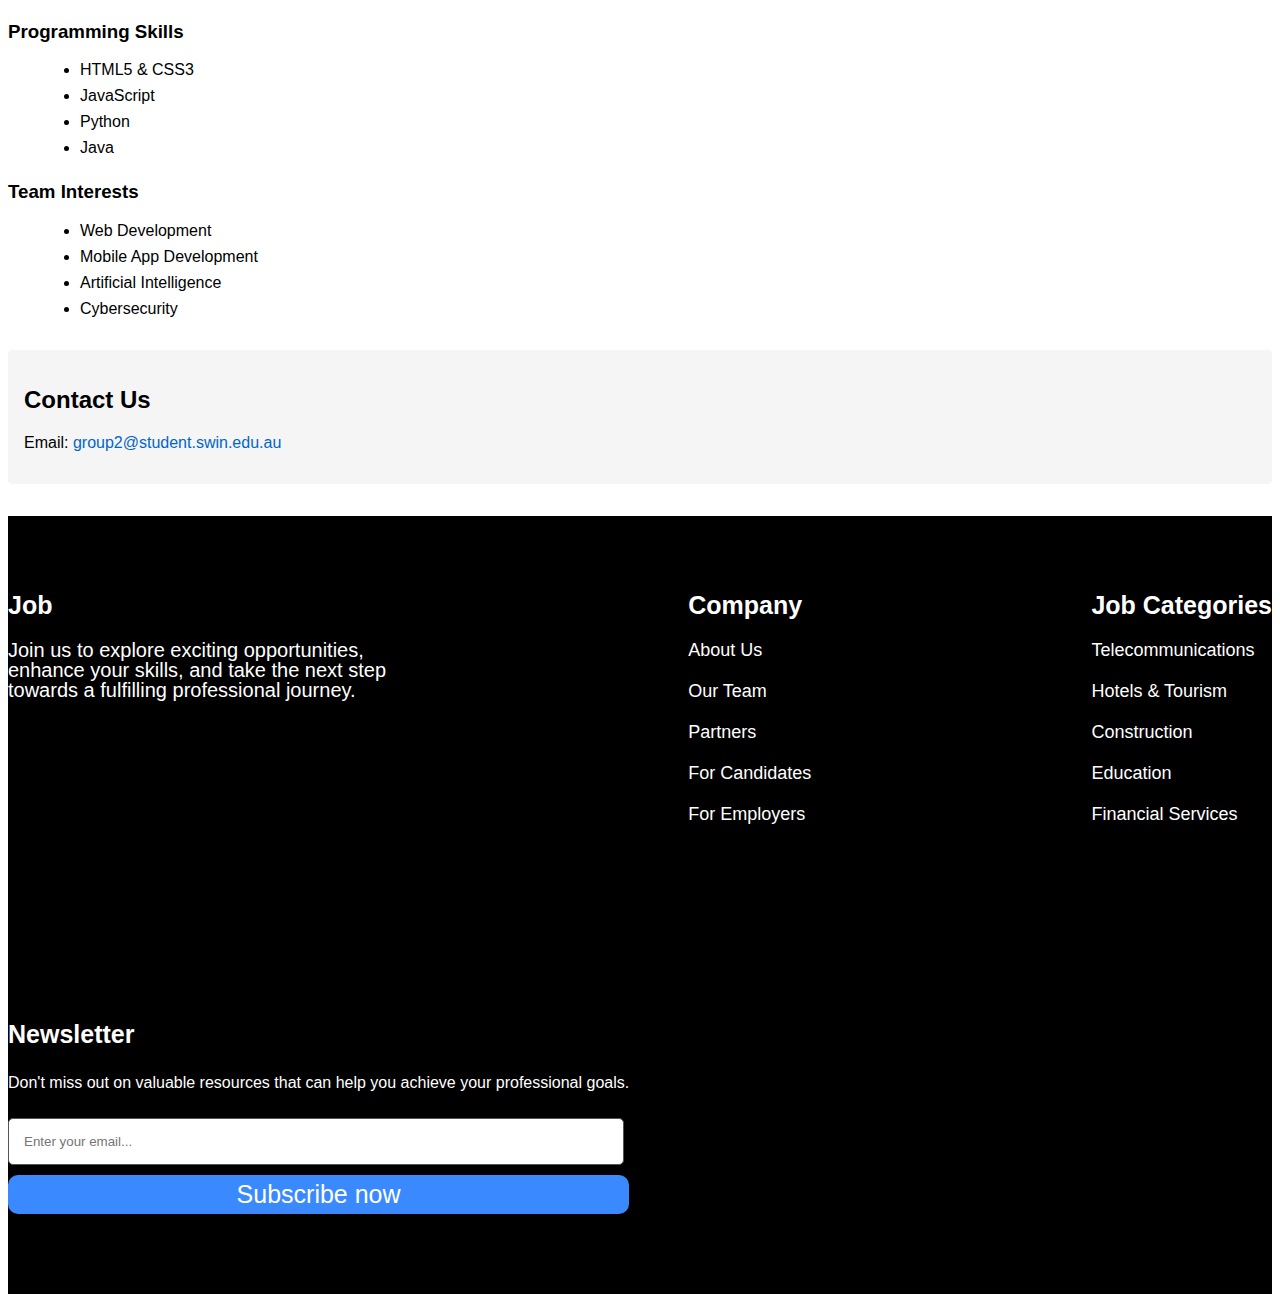
==== commit f714a8a5: "commit lại lần tiếp" ====
--- a/project1/about.html
+++ b/project1/about.html
@@ -22,7 +22,7 @@
             <li><a href="jobs.html">Jobs</a></li>
             <li><a href="apply.html">Apply</a></li>
             <li><a href="about.html">About Us</a></li>
-            <li><a href="enhancements.html">Enhancement</a></li>
+            <li><a href="enhancements.html">Enhancements</a></li>
             <a href="" class="login">Login</a>
             <button id="nav-button"><a href="">Register</a></button>
           </ul> 
@@ -73,12 +73,12 @@
                 <dd>Ngo Viet Thang - Form Development & Enhancements</dd>
 
                 <dt>Member 4 Contribution</dt>
-                <dd>Le Doan Sang - Accessibility Checker, Deployment, Group Page, & Video</dd>
+                <dd>Le Doan Sang - Deployment, Group Page, & Video</dd>
             </dl>
 
             <figure>
-                <img src="images/group_image.jpg" alt="Group photo of BitSmiths team members" width="300" height="200">
-                <figcaption>BitSmiths Team Photo<br>From left to right: Sang, Phong, Dung, Thang</figcaption>
+                <img src="images/team-photo.jpg" alt="Group photo of BitSmiths team members" width="300" height="200">
+                <figcaption>BitSmiths Team Photo</figcaption>
             </figure>
         </section>
 
--- a/project1/styles/style.css
+++ b/project1/styles/style.css
@@ -31,7 +31,8 @@
   
 /* START of Figure and Image Styling */
   .team-info figure {
-    margin: 0 auto;
+    float: right;
+    margin: 0 0 1rem 1rem;
     max-width: 300px;
   }
   
@@ -154,7 +155,7 @@
 
 .navbar-div li a{
     color: white;
-    font-size: 20px;
+    font-size: 18px;
     margin-right: 60px;
     cursor: pointer;
     
@@ -438,6 +439,7 @@
     align-items: center;
 }
     /*END Banner-Apply/
+
                           /*START Form*/
 header{
     background-color: rgb(0, 0, 0);
@@ -561,4 +563,19 @@
 
 i{
     color: rgb(29, 192, 116);
-}+}
+
+
+            /* START Enhancement Page */  
+.figma-description{
+    margin: auto;
+    margin-top: 100px;
+    width: 90%;
+    display: flex;
+    justify-content: space-evenly;
+    align-items: center;
+    background-color: rgb(229, 184, 255);
+    border-radius: 10px;
+    padding: 10px;
+    box-shadow: 0 8px 8px rgba(0, 0, 0, 0.1);
+}
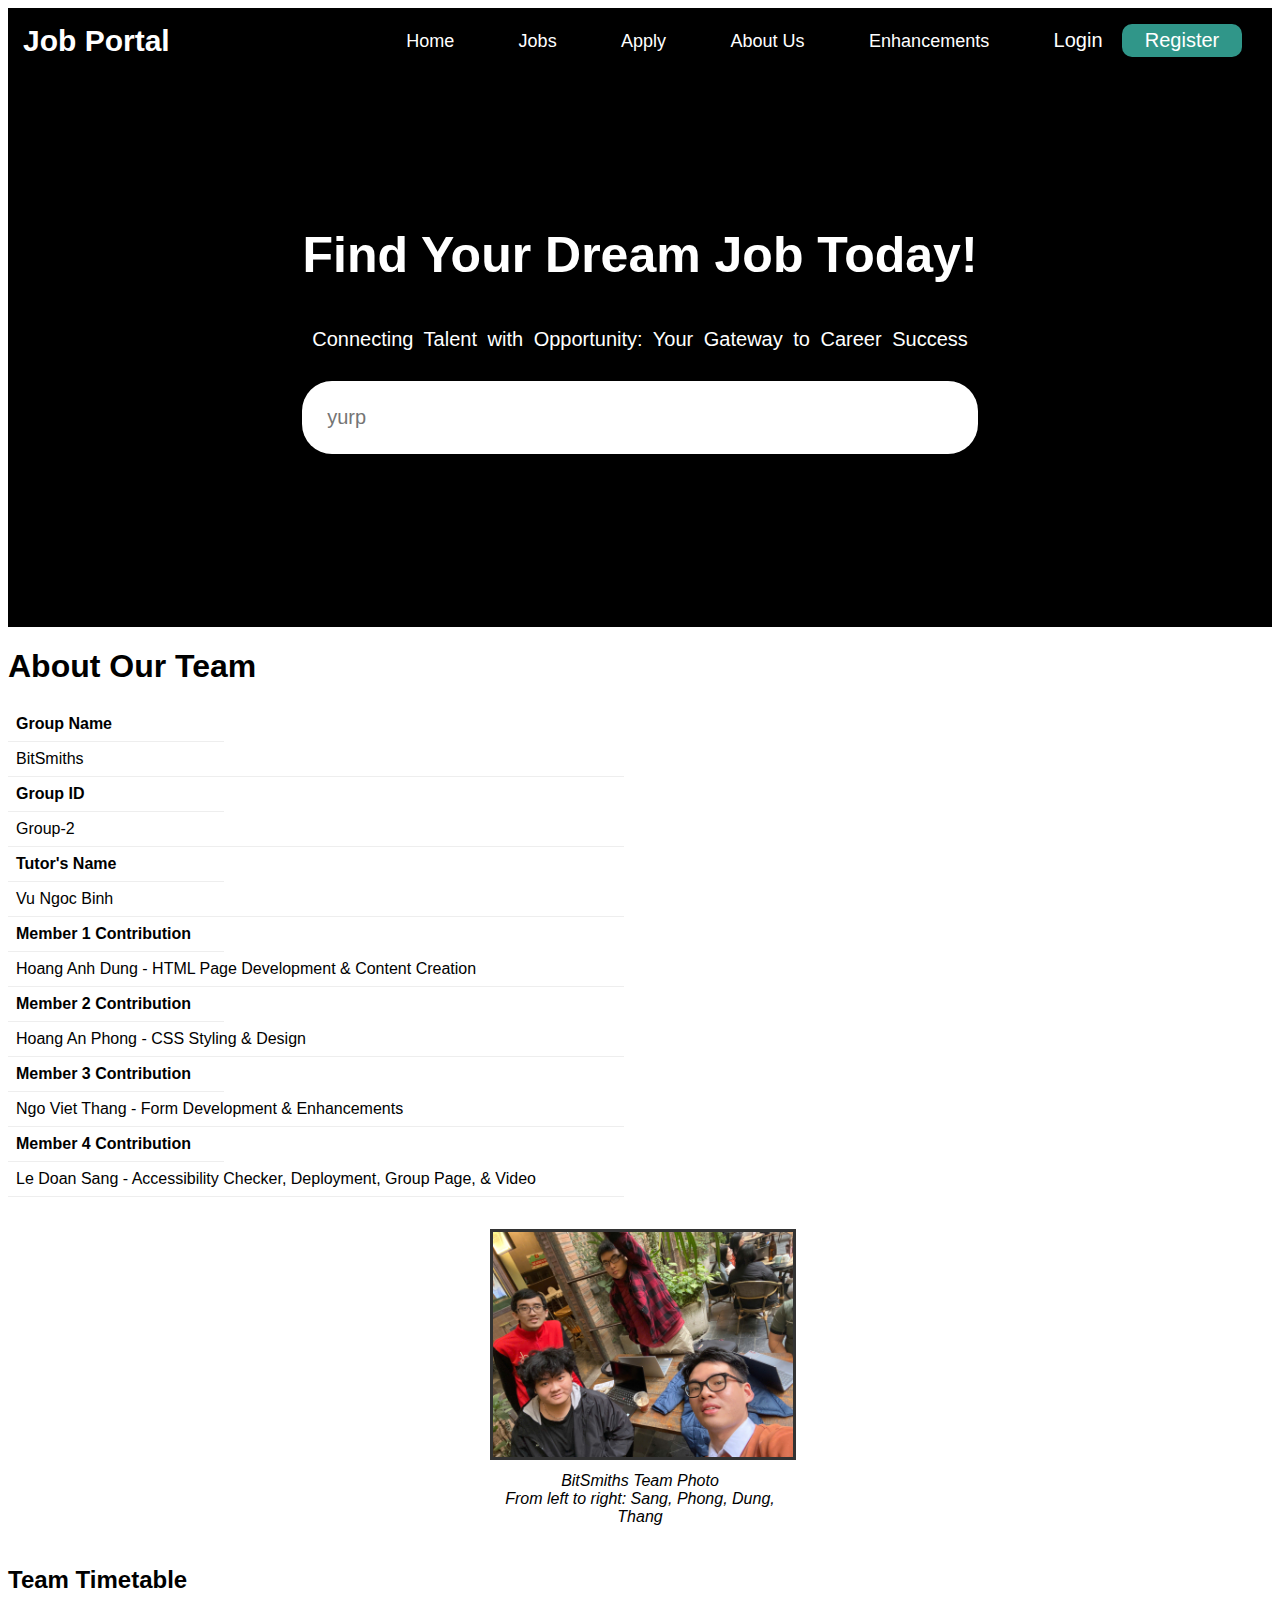
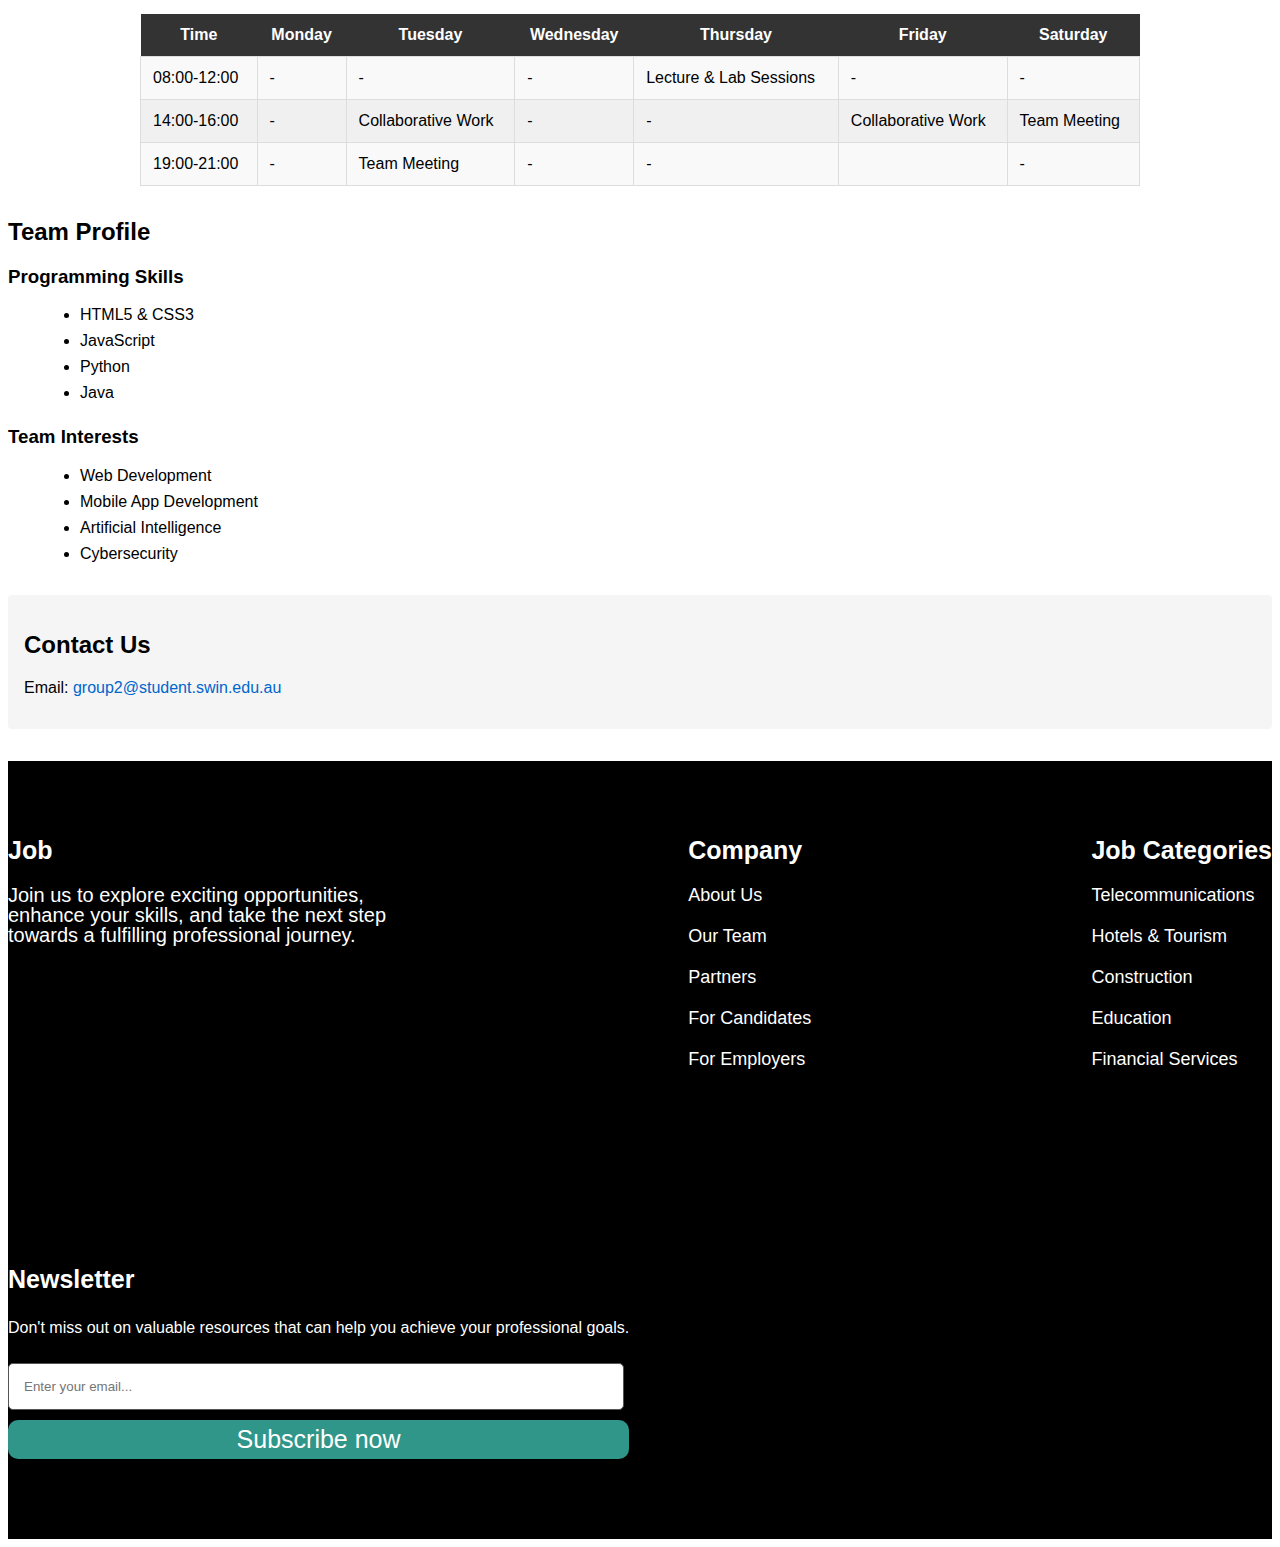
==== commit 22606865: "Merge branch 'main' of https://github.com/COS10026-Group-2/Assignment-1" ====
--- a/project1/about.html
+++ b/project1/about.html
@@ -73,12 +73,12 @@
                 <dd>Ngo Viet Thang - Form Development & Enhancements</dd>
 
                 <dt>Member 4 Contribution</dt>
-                <dd>Le Doan Sang - Deployment, Group Page, & Video</dd>
+                <dd>Le Doan Sang - Accessibility Checker, Deployment, Group Page, & Video</dd>
             </dl>
 
             <figure>
-                <img src="images/team-photo.jpg" alt="Group photo of BitSmiths team members" width="300" height="200">
-                <figcaption>BitSmiths Team Photo</figcaption>
+                <img src="images/group_image.jpg" alt="Group photo of BitSmiths team members" width="300" height="200">
+                <figcaption>BitSmiths Team Photo<br>From left to right: Sang, Phong, Dung, Thang</figcaption>
             </figure>
         </section>
 
@@ -163,14 +163,14 @@
           <div class="footer-section">
             <h3>Company</h3>
             <ul>
-              <li><a href="">About Us</a></li>
-              <li><a href="">Our Team</a></li>
-              <li><a href="">Partners</a></li>
-              <li><a href="">For Candidates</a></li>
-              <li><a href="">For Employers</a></li>
+              <li><a href="about.html">About Us</a></li>
+              <li><a href="about.html">Our Team</a></li>
+              <li><a href="about.html">Partners</a></li>
+              <li><a href="jobs.html">For Candidates</a></li>
+              <li><a href="apply.html">For Employers</a></li>
             </ul>
           </div>
-    
+
           <div class="footer-section">
             <h3>Job Categories</h3>
             <ul>
--- a/project1/styles/style.css
+++ b/project1/styles/style.css
@@ -6,7 +6,7 @@
     font-family: 'Gill Sans', 'Gill Sans MT', Calibri, 'Trebuchet MS', sans-serif;
 }
 
-/* START of Definition List Styling */
+                        /* START Definition List Styling */
 .team-info dl {
     display: flex;
     flex-wrap: wrap;
@@ -27,12 +27,11 @@
     margin-left: 0;
     border-bottom: 1px solid #eee;
   }
-/* END of Definition List Styling */
-  
-/* START of Figure and Image Styling */
+                        /* END Definition List Styling */
+  
+                        /* START Figure and Image Styling */
   .team-info figure {
-    float: right;
-    margin: 0 0 1rem 1rem;
+    margin: 0 auto;
     max-width: 300px;
   }
   
@@ -47,10 +46,9 @@
     padding: 0.5rem;
     font-style: italic;
   }
-/* END of Figure and Image Styling */
-
-
-/* Table Styling */
+                        /* END Figure and Image Styling */
+                        
+                        /* START Table Styling */
 .timetable {
     margin: 2rem 0;
     clear: both;
@@ -62,7 +60,7 @@
     margin: 0 auto;
     border-collapse: collapse;
   }
-  
+
   .timetable th {
     background-color: #333;
     color: #fff;
@@ -79,9 +77,9 @@
   .timetable tr:nth-child(even) td {
     background-color: #f0f0f0;
   }
-/* End of Table Styling */
-
-/* START of Additional Info Section */
+                        /* End Table Styling */
+
+                        /* START Additional Info Section */
 .additional-info {
     clear: both;
     margin: 2rem 0;
@@ -96,9 +94,9 @@
   .additional-info li {
     margin: 0.5rem 0;
   }
-/* END of Additional Info Section */
-
-/* START of Contact Section */
+                        /* END Additional Info Section */
+
+                        /* START Contact Section */
   .contact {
     margin: 2rem 0;
     padding: 1rem;
@@ -114,7 +112,7 @@
   .contact a:hover {
     text-decoration: underline;
   }
-/* END of Contact Section */
+                        /* END Contact Section */
 
                        /*START Header*/
 header{
@@ -169,7 +167,7 @@
 button{
     outline: none;
     border: none;
-    background-color: rgb(59, 137, 255);
+    background-color: #309689;
     margin-right: 15px;
     border-radius: 10px;
     padding: 5px;
@@ -308,9 +306,8 @@
     margin-bottom: 40px;
 }
 
-.learn-more{
-    color: rgb(41, 180, 255);
-    text-decoration: underline;
+.text.container learn-more{
+    color: #309689;
 }
                         /*END Description 1*/
 
@@ -449,8 +446,10 @@
 
 .form{
     display: flex;
+    margin-top: 100px;
     justify-content: space-between;
     align-items: center;
+    margin: auto;
 }
 
 .form-container-job-apply {
@@ -458,8 +457,9 @@
     flex-direction: column; /* Stack form elements vertically */
     align-items: center;   /* Center form elements horizontally */
     max-width: 500px;      /* Set maximum width */
-    margin: 0 auto;        /* Center the container */
-    background-color: rgba(0, 255, 13, 0.205);
+    margin: 50px auto;        /* Center the container */
+    background-color: #EBF5F4;
+    max-width: 50%;
     border-radius: 10px;
     box-shadow: 0px 4px 10px rgba(0, 0, 0, 0.2);
     padding: 30px;
@@ -467,11 +467,6 @@
     margin-bottom : 50px;
 }
 
-.banner-apply h1{ 
-    text-align: center;
-
-}
-
 .form-label{
     font-size: 20px;
     margin-bottom: 10px;
@@ -482,13 +477,89 @@
     margin-bottom: 10px;
     align-items: center;
     align-content: center;
+    align-items: center;
 }
 .form-label input{
     font-size: 20px;
     margin-bottom: 10px;
     align-items: center;
+    align-content: center;
+    display: inline;   
+}    
+.form-label textarea{
+    font-size: 20px;
+    margin-bottom: 10px;
+    align-items: center;
     align-content: center
-}    
+}
+
+.form-label label{
+    font-size: 20px;
+    margin-bottom: 10px;
+    align-items: center;
+    align-content: center
+}
+
+.gender-container {
+    display: flex;
+    align-items: center; /* Vertically align label and radio buttons */
+    gap: 1rem; /* Space between label and radio buttons */
+    margin-top: 0px;
+    margin-bottom: 0px;
+    margin-bottom: 1rem; /* Add spacing below the group */
+  }
+  
+  .gender-container label {
+    flex: 0 0 auto; /* Prevent label from stretching */
+    white-space: nowrap; /* Keep label text on one line */
+  }
+  
+  .radio-group {
+    display: flex;
+    gap: 0.5rem; /* Space between radio buttons */
+    flex-wrap: wrap; /* Allow wrapping on small screens */
+  }
+  
+  .radio-group div {
+    display: flex;
+    align-items: center;
+    gap: 0.5rem; /* Space between radio and label */
+  }
+
+  /*Skills*/
+  
+
+.text.area{
+    margin-top: 10px;
+    margin-bottom: 10px;
+}
+.form-buttons input{
+    outline: none;
+    border: none;
+    background-color: #309689;
+    color: white;
+    margin-right: 15px;
+    border-radius: 10px;
+    padding: 5px;
+    width: 120px;
+    cursor: pointer; 
+    
+}
+.form-row {
+  display: flex;
+  align-items: flex-start; /* Align label with textarea top */
+  gap: 1rem; /* Space between label and textarea */
+}
+
+.form-row label {
+  flex: 0 0 auto; /* Prevent label from stretching */
+  white-space: nowrap; /* Keep label text on one line */
+}
+
+.form-row textarea {
+  flex: 1; /* Expand textarea to fill remaining space */
+  min-width: 300px; /* Minimum width for small screens */
+}
 
 .iframe-container{
     display: flex;         
@@ -505,6 +576,7 @@
 
 
                        /*Job Page*/   
+
 .recentjobs{
     font-size: 25px;
     margin-left: 90px;
@@ -517,10 +589,10 @@
     display: flex;
     justify-content: space-evenly;
     align-items: center;
-    background-color: rgb(229, 184, 255);
+    background-color: rgb(255, 255, 255);
     border-radius: 10px;
     padding: 10px;
-    box-shadow: 0 8px 8px rgba(0, 0, 0, 0.1);
+    box-shadow: 0 8px 8px rgba(0.1, 0, 0, 0.1);
     transition: transform 0.2s ease-in-out;
 }
 
@@ -565,6 +637,12 @@
     color: rgb(29, 192, 116);
 }
 
+.job-container button {
+    size: 100px;
+    color:#f0f0f0;
+}
+
+
 
             /* START Enhancement Page */  
 .figma-description{
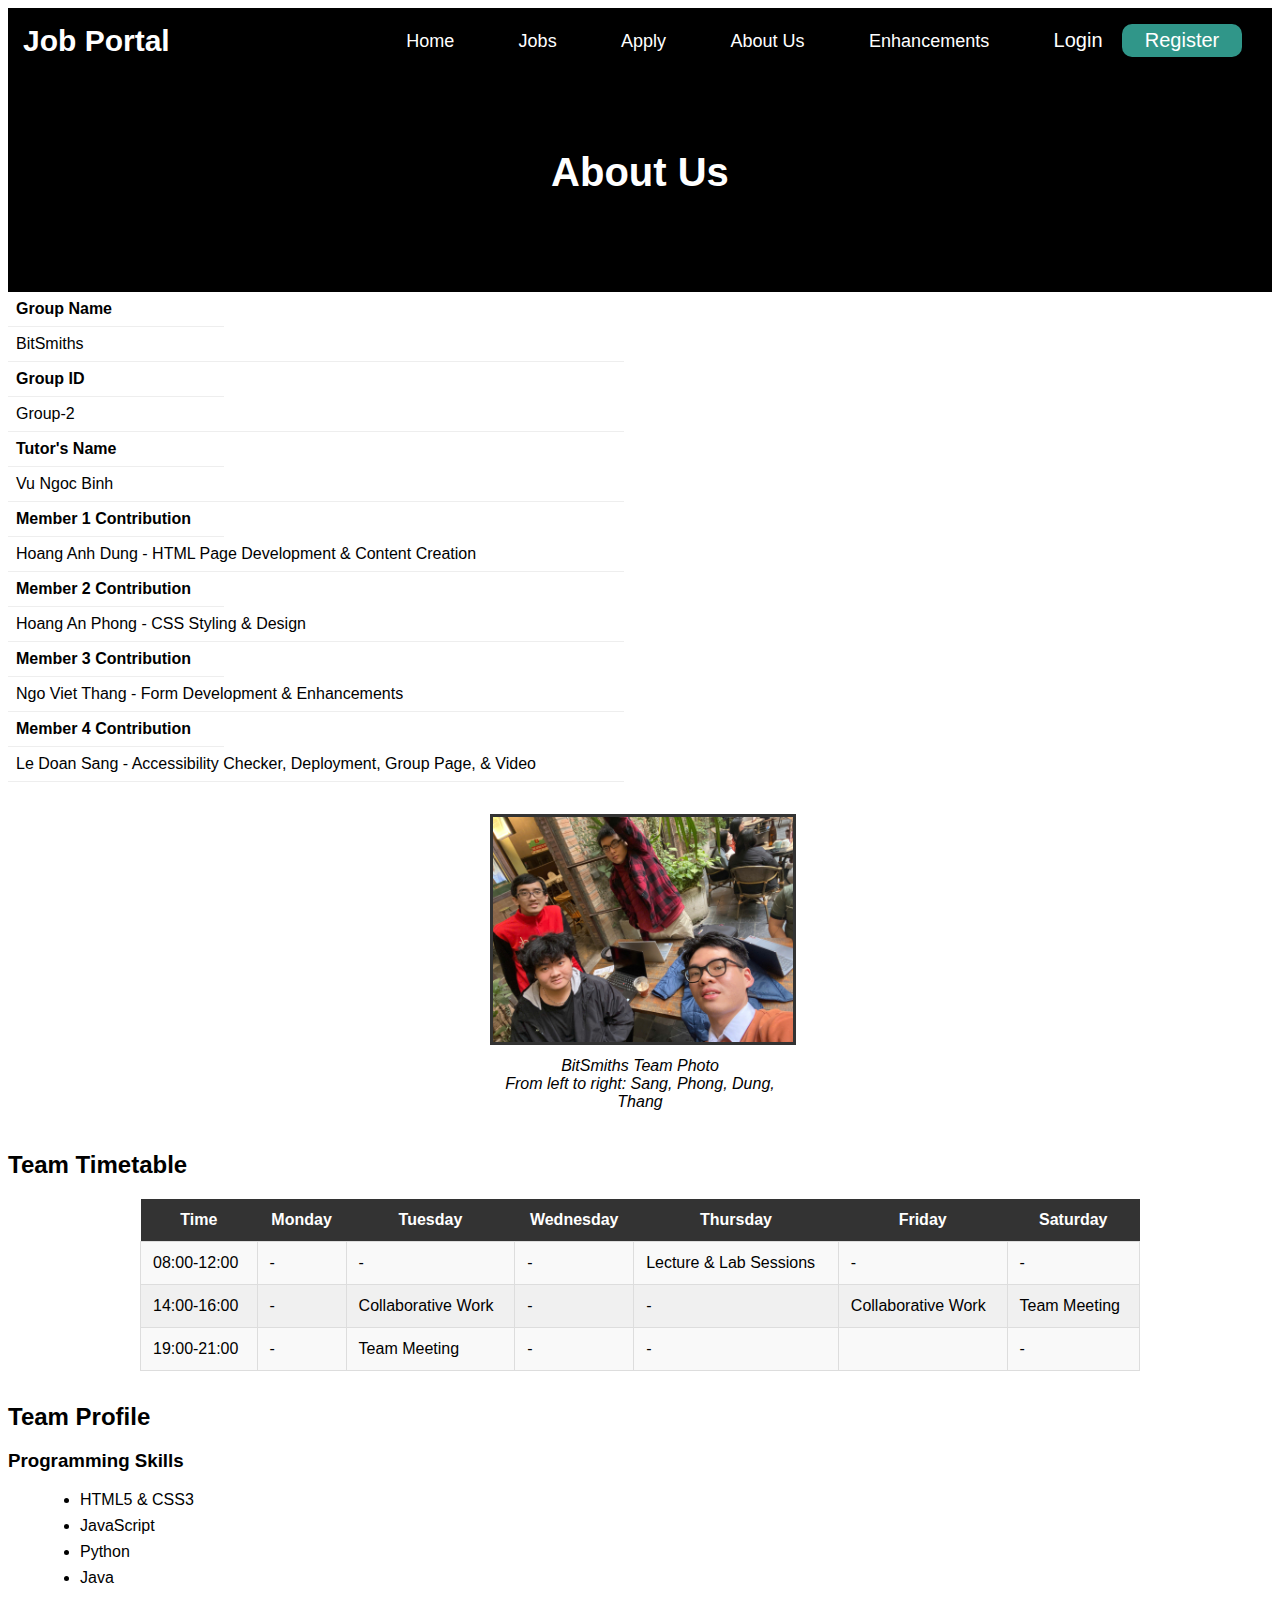
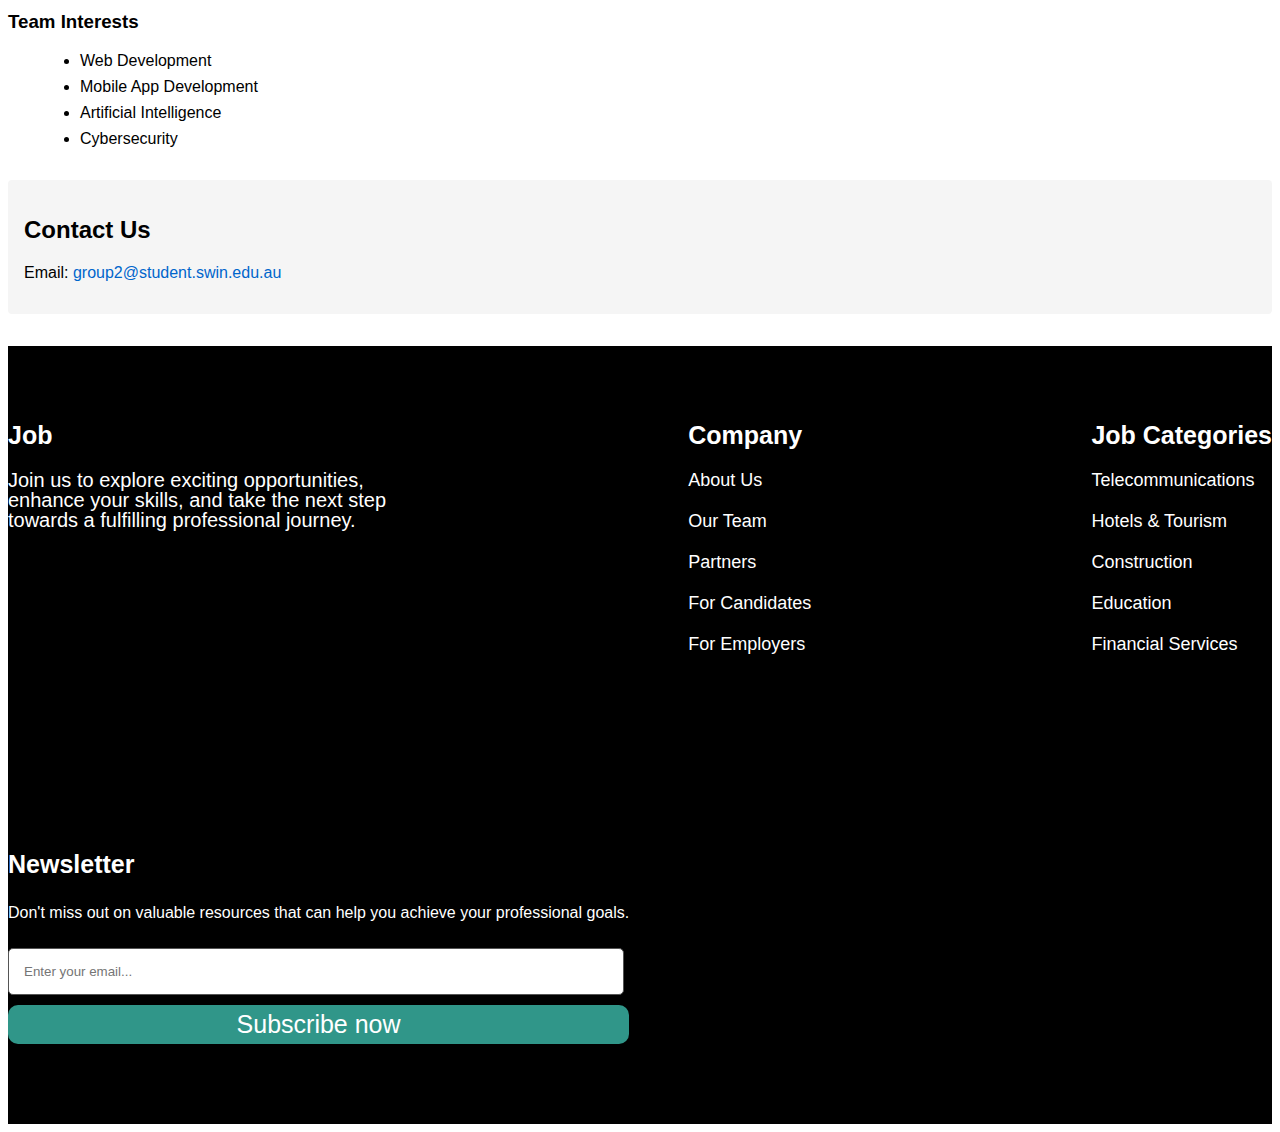
==== commit f307c57c: "finish enhancements.html and about.html" ====
--- a/project1/about.html
+++ b/project1/about.html
@@ -11,47 +11,32 @@
 </head>
 <body>
     <!--START Navigation Bar + Search Bar-->
-  <header>
-    <nav class="navbar">
-    <div class="container">
-      <div class="navdiv">
-        <a href="index.html" class="nav-brand">Job Portal</a>
-        <div class="navbar-div">
-          <ul>
-            <li><a href="index.html">Home</a></li>
-            <li><a href="jobs.html">Jobs</a></li>
-            <li><a href="apply.html">Apply</a></li>
-            <li><a href="about.html">About Us</a></li>
-            <li><a href="enhancements.html">Enhancements</a></li>
-            <a href="" class="login">Login</a>
-            <button id="nav-button"><a href="">Register</a></button>
-          </ul> 
+    <header>
+      <nav class="navbar">
+        <div class="container">
+          <div class="navdiv">
+            <a href="index.html" class="nav-brand">Job Portal</a>
+            <div class="navbar-div">
+              <ul>
+                <li><a href="index.html">Home</a></li>
+                <li><a href="jobs.html">Jobs</a></li>
+                <li><a href="apply.html">Apply</a></li>
+                <li><a href="about.html">About Us</a></li>
+                <li><a href="enhancements.html">Enhancements</a></li>
+                <a href="" class="login">Login</a>
+                <button id="nav-button"><a href="TBA">Register</a></button>
+              </ul> 
+            </div>
+          </div>
+          <div class="pagename">
+            <h1>About Us</h1>
+          </div>
         </div>
-      </div>
-    </div>
-  </nav>
-  
-  <div class="banner">
-    <div class="container">
-      <h1 class="banner-title">Find Your Dream Job Today!</h1>
-      <p>Connecting Talent with Opportunity: Your Gateway to Career Success</p>
-      <form>
-        <input type="text" class="search-input" placeholder="yurp">
-        <button type="submit" class="search-button">
-          <i class="ri-search-line"></i>
-        </button>
-      </form>
-    </div>
-  </div>
-  <br>
-  <br>
-  <br>
-  </header>
+      </nav>
+    </header>
                   <!--END Navigation Bar + Search Bar-->
 
     <main>
-        <h1>About Our Team</h1>
-
         <section class="team-info">
             <dl>
                 <dt>Group Name</dt>
--- a/project1/styles/style.css
+++ b/project1/styles/style.css
@@ -4,6 +4,10 @@
 *{
     text-decoration: none;
     font-family: 'Gill Sans', 'Gill Sans MT', Calibri, 'Trebuchet MS', sans-serif;
+}
+
+.center-text {
+    text-align: center;
 }
 
                         /* START Definition List Styling */
@@ -20,7 +24,7 @@
     font-weight: bold;
     border-bottom: 1px solid #eee;
   }
-  
+
 .team-info dd {
     width: calc(100% - 200px);
     padding: 0.5rem;
@@ -506,7 +510,6 @@
     gap: 1rem; /* Space between label and radio buttons */
     margin-top: 0px;
     margin-bottom: 0px;
-    margin-bottom: 1rem; /* Add spacing below the group */
   }
   
   .gender-container label {
@@ -527,24 +530,45 @@
   }
 
   /*Skills*/
-  
-
-.text.area{
-    margin-top: 10px;
-    margin-bottom: 10px;
-}
-.form-buttons input{
-    outline: none;
-    border: none;
-    background-color: #309689;
-    color: white;
-    margin-right: 15px;
-    border-radius: 10px;
-    padding: 5px;
-    width: 120px;
-    cursor: pointer; 
+  .skill-tickbox-container {
+    display: flex; /* Enable horizontal layout */
+    align-items: center; /* Vertically align items */
+    gap: 1rem; /* Space between label and checkboxes */
+  }
+  
+  .checkbox-group {
+    display: flex; /* Enable horizontal layout for checkboxes */
+    flex-wrap: wrap; /* Allow wrapping on smaller screens */
+    gap: 0.5rem; /* Space between checkboxes */
+  }
+  
+  .checkbox-group div {
+    display: flex; /* Align checkbox and label */
+    align-items: center; /* Vertically align checkbox and label */
+    }  
+    textarea {
+        text-align: left; /* Align text to the left */
+        vertical-align: top; /* Align text to the top */
+        padding: 0.5rem; /* Optional: Add padding if needed */
+        text-indent: 0; /* Optional: Remove text indent */
+      }
+
+      .form-buttons input {
+        padding: 12px 24px; /* Increase button size */
+        font-size: 1rem;    /* Adjust font size */
+        border-radius: 8px; /* Optional: Adjust border radius */
+        background-color: #309689; /* Green background for Apply */
+        color: white;
+        border: none;
+        cursor: pointer;
+        transition: background-color 0.3s ease;
+        margin: 0 5px; /* Add spacing between buttons */
+      }
+      
+      .form-buttons input:hover {
+        background-color: #309689; /* Darker green on hover */
+      }
     
-}
 .form-row {
   display: flex;
   align-items: flex-start; /* Align label with textarea top */
@@ -575,7 +599,7 @@
 }
 
 
-                       /*Job Page*/   
+                       /* START Job Page*/   
 
 .recentjobs{
     font-size: 25px;
@@ -641,19 +665,64 @@
     size: 100px;
     color:#f0f0f0;
 }
-
+                       /* END Job Page*/   
 
 
             /* START Enhancement Page */  
-.figma-description{
-    margin: auto;
-    margin-top: 100px;
-    width: 90%;
-    display: flex;
-    justify-content: space-evenly;
-    align-items: center;
-    background-color: rgb(229, 184, 255);
+/* START Enhancement Cards */
+.enhancement-cards {
+    display: grid;
+    grid-template-columns: repeat(auto-fit, minmax(300px, 1fr));
+    gap: 2rem;
+    margin: 2rem 0;
+}
+
+.enhancement-card {
+    background-color: #f9f9f9;
     border-radius: 10px;
-    padding: 10px;
-    box-shadow: 0 8px 8px rgba(0, 0, 0, 0.1);
-}
+    padding: 1.5rem;
+    box-shadow: 0 4px 6px rgba(0, 0, 0, 0.1);
+    transition: transform 0.2s ease-in-out;
+}
+
+.enhancement-card:hover {
+    transform: translateY(-5px);
+}
+
+.enhancement-icon {
+    font-size: 2.5rem;
+    color: #309689;
+    margin-bottom: 1rem;
+}
+
+.view-example-btn {
+    display: inline-block;
+    margin-top: 1rem;
+    padding: 0.5rem 1rem;
+    background-color: #309689;
+    color: white;
+    border-radius: 5px;
+    text-decoration: none;
+    transition: background-color 0.3s ease;
+}
+
+.view-example-btn:hover {
+    background-color: #2c8070;
+}
+/* END Enhancement Cards */
+
+/* START Enhancement Details */
+.enhancement-details {
+    margin-top: 2rem;
+    padding: 1.5rem;
+    background-color: #ebf5f4;
+    border-radius: 10px;
+}
+
+.enhancement-details ul {
+    list-style-type: disc;
+    margin-left: 2rem;
+}
+/* END Enhancement Details */
+
+            /* END Enhancement Page */  
